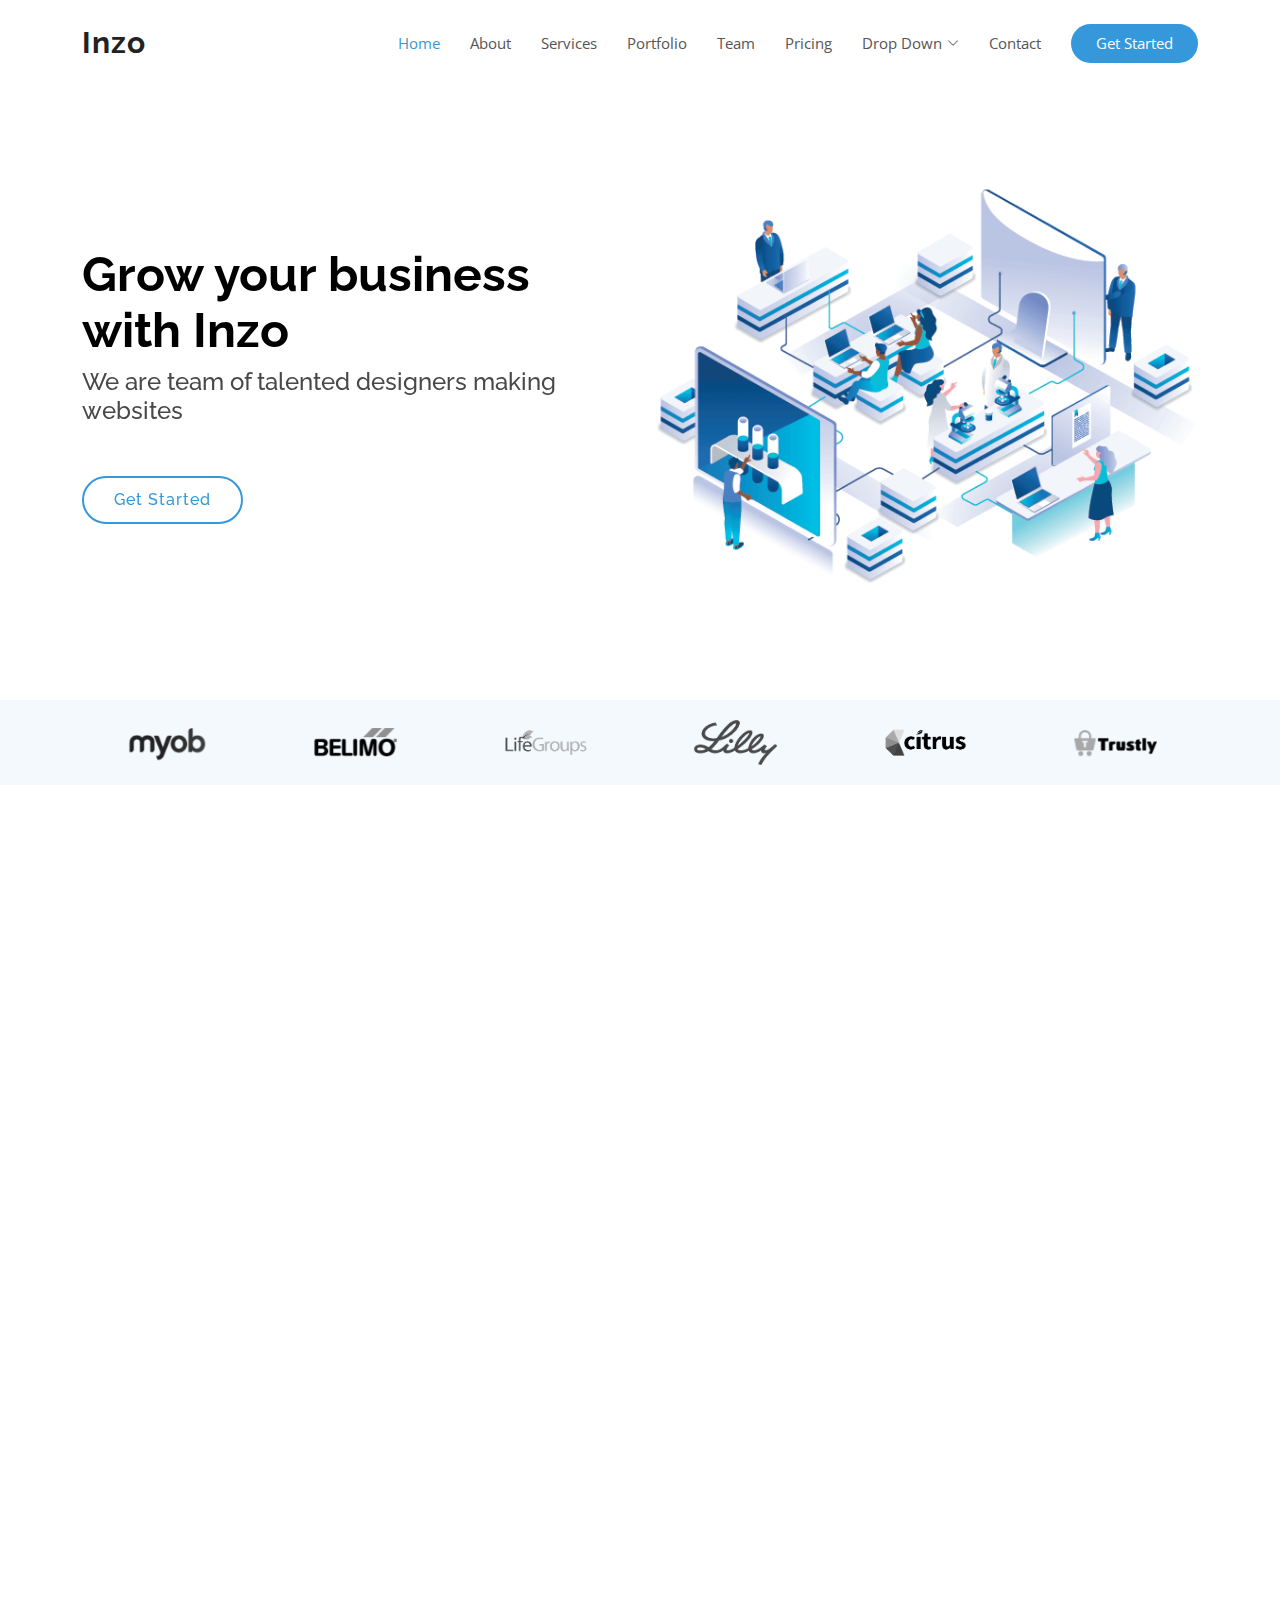
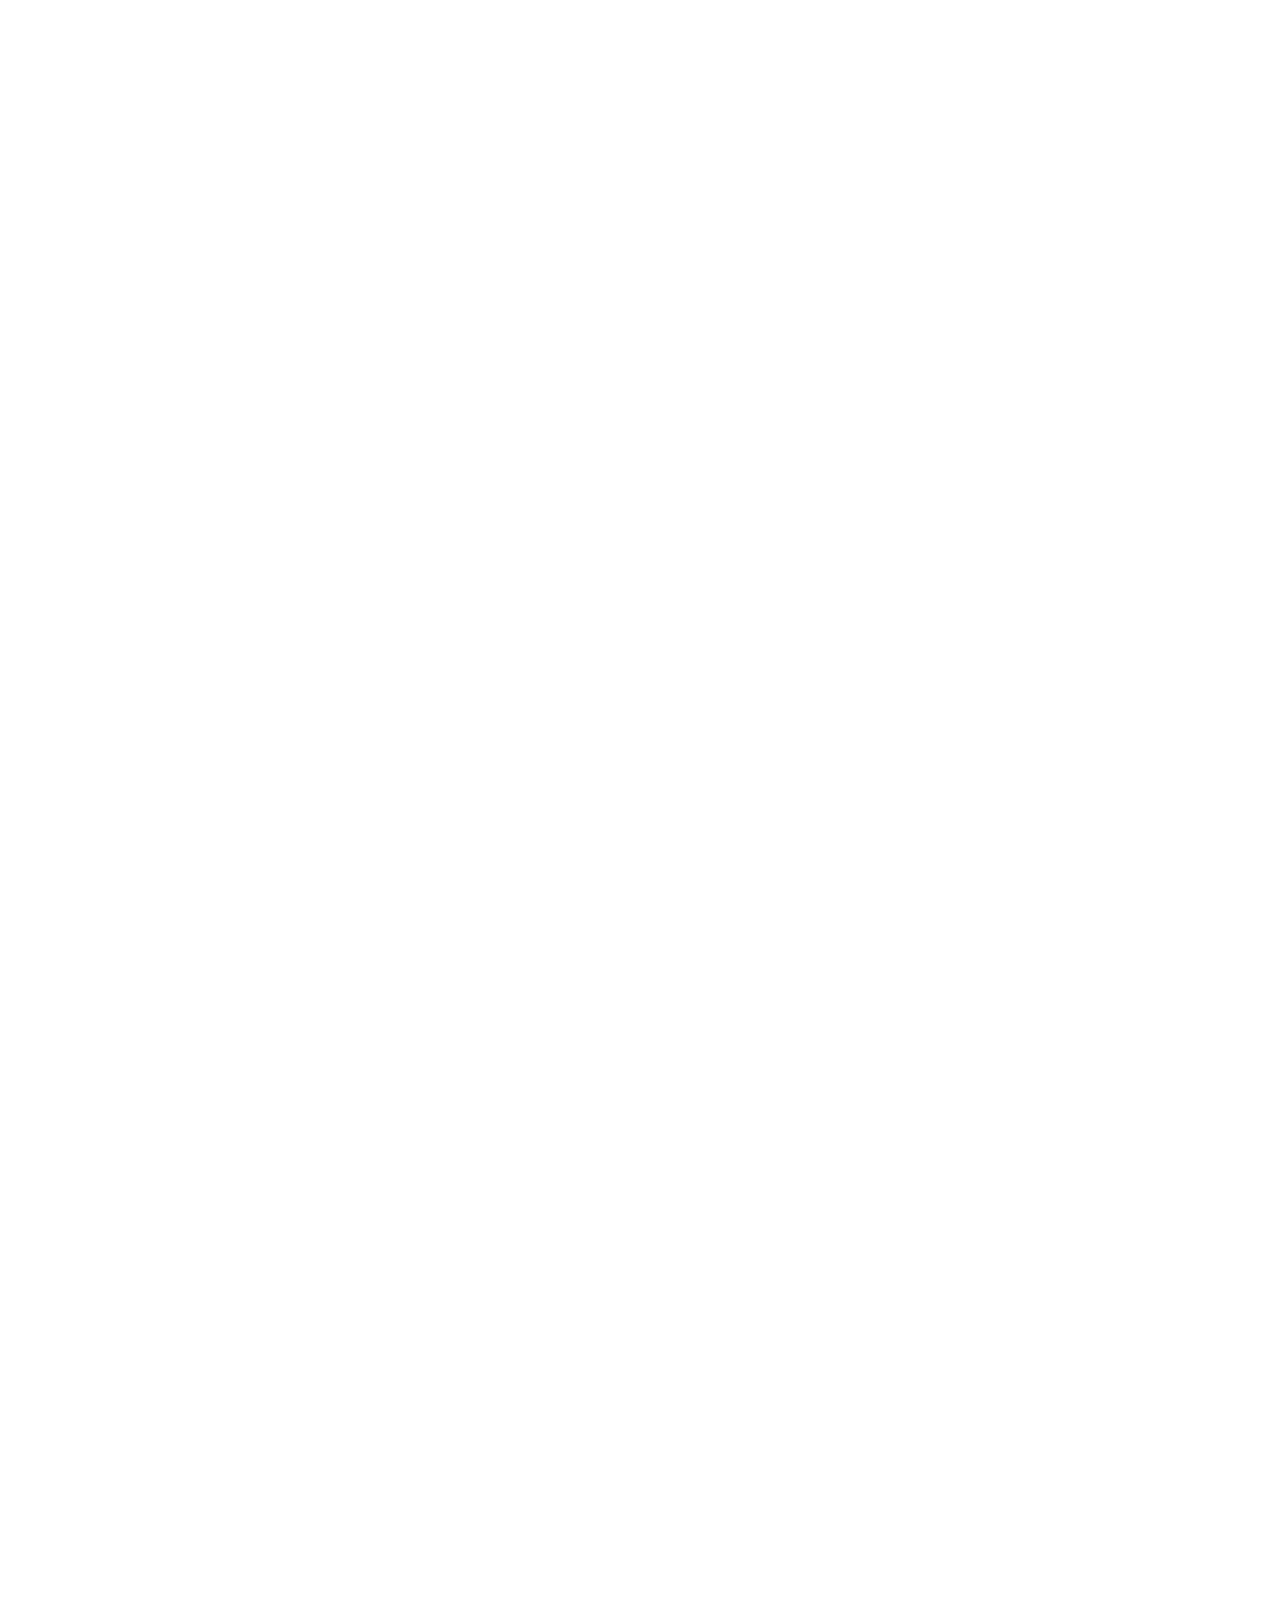
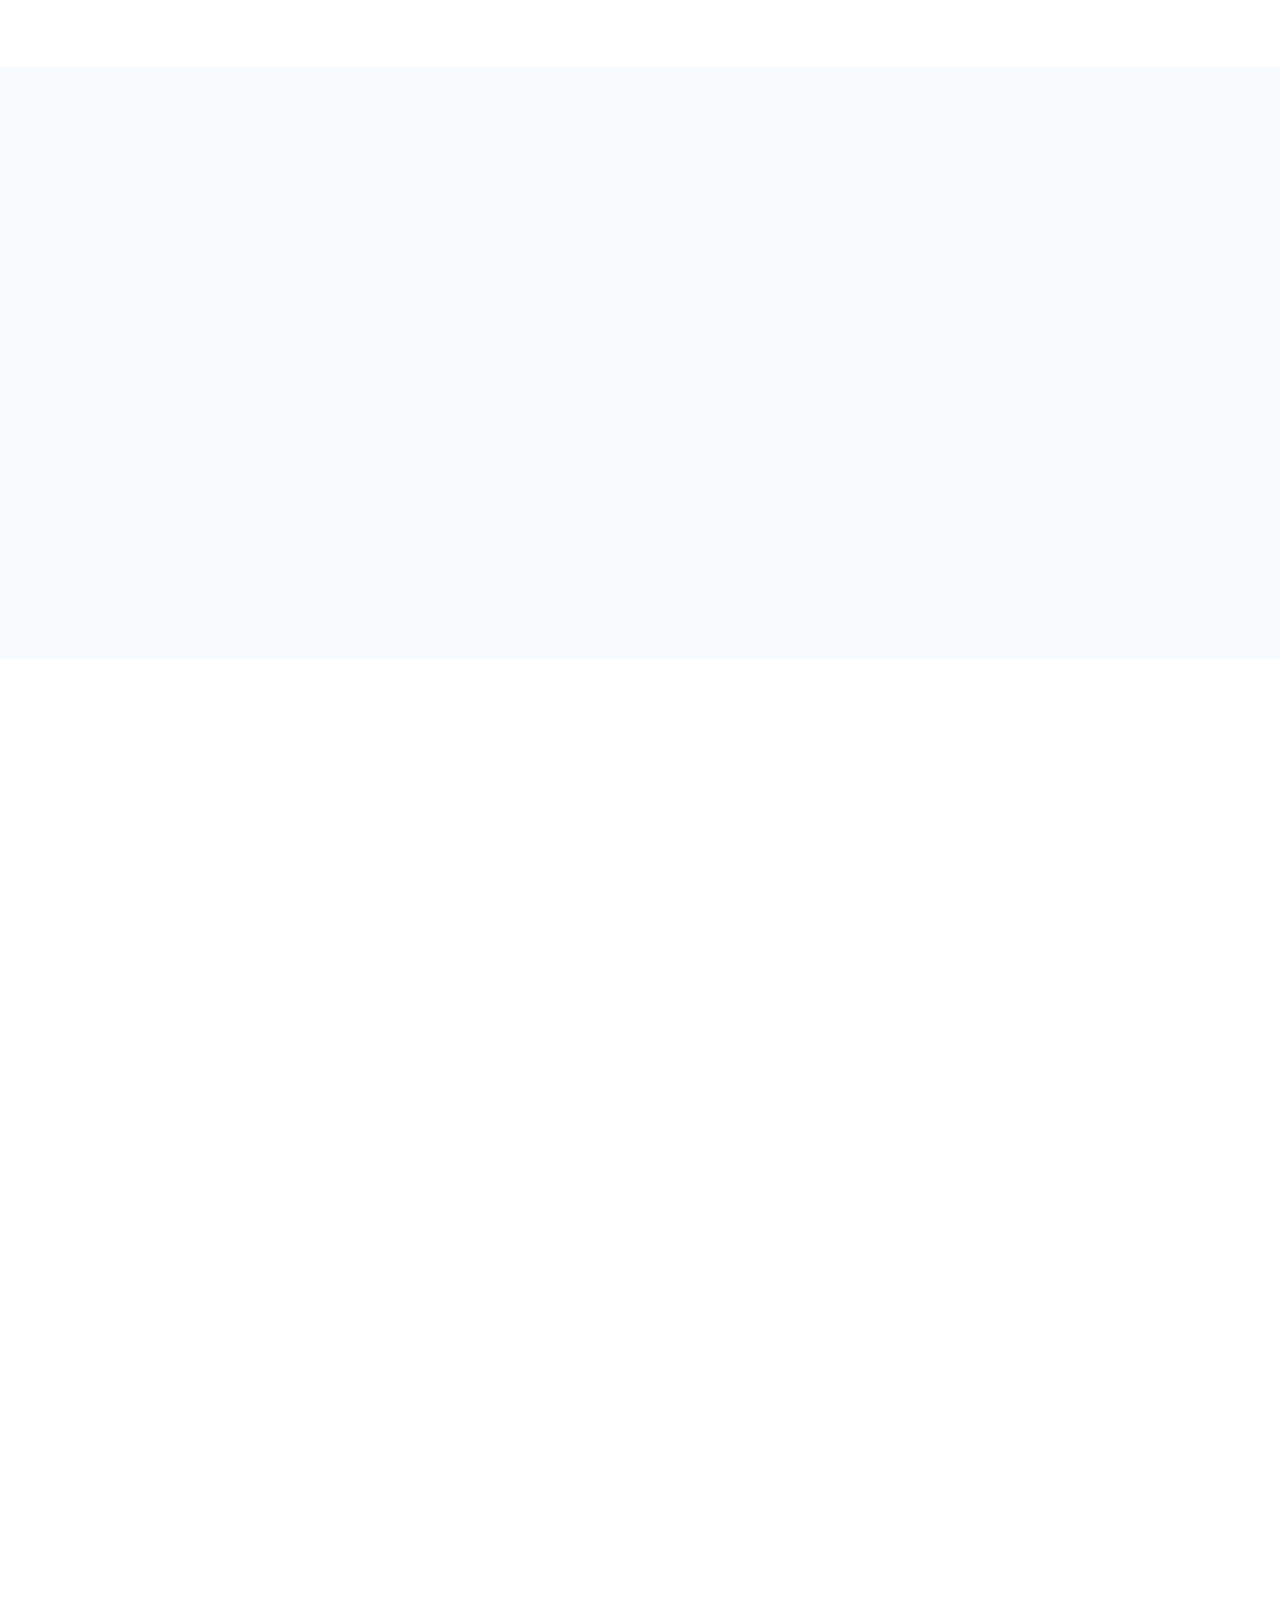
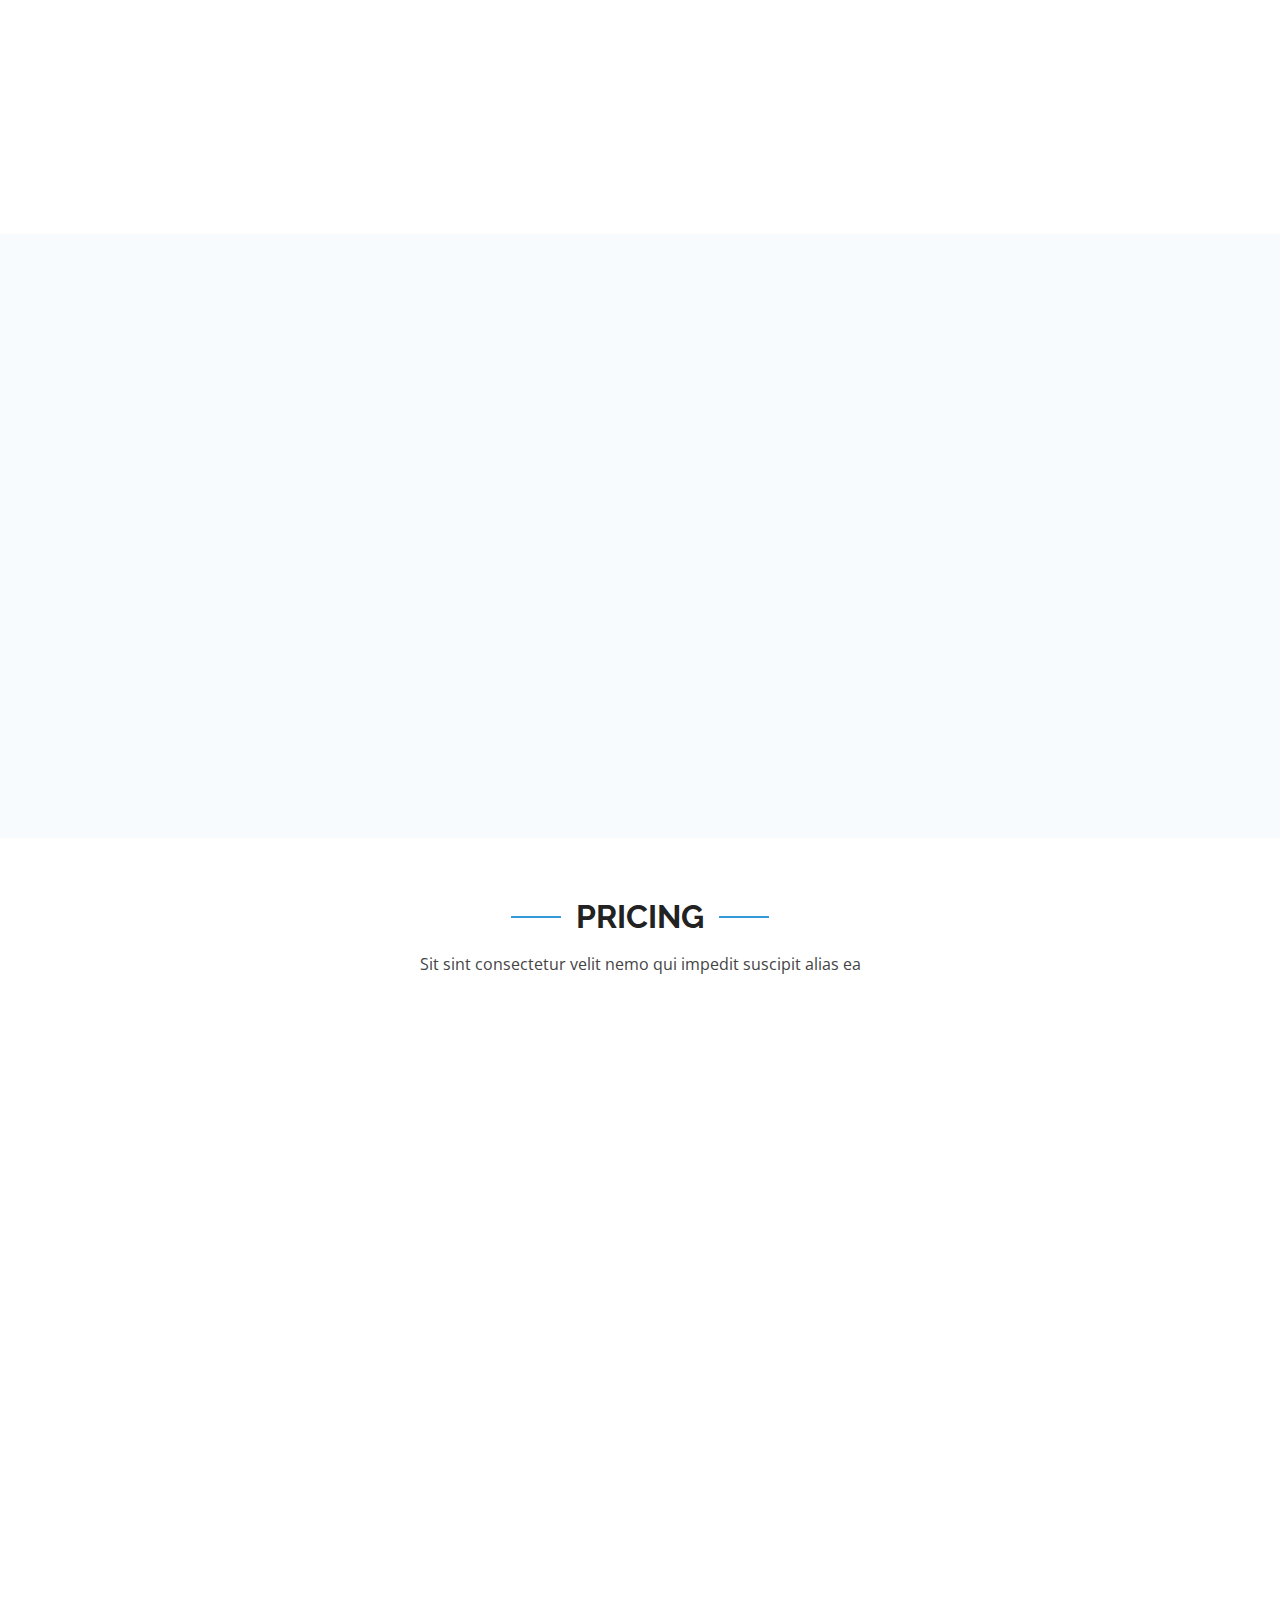
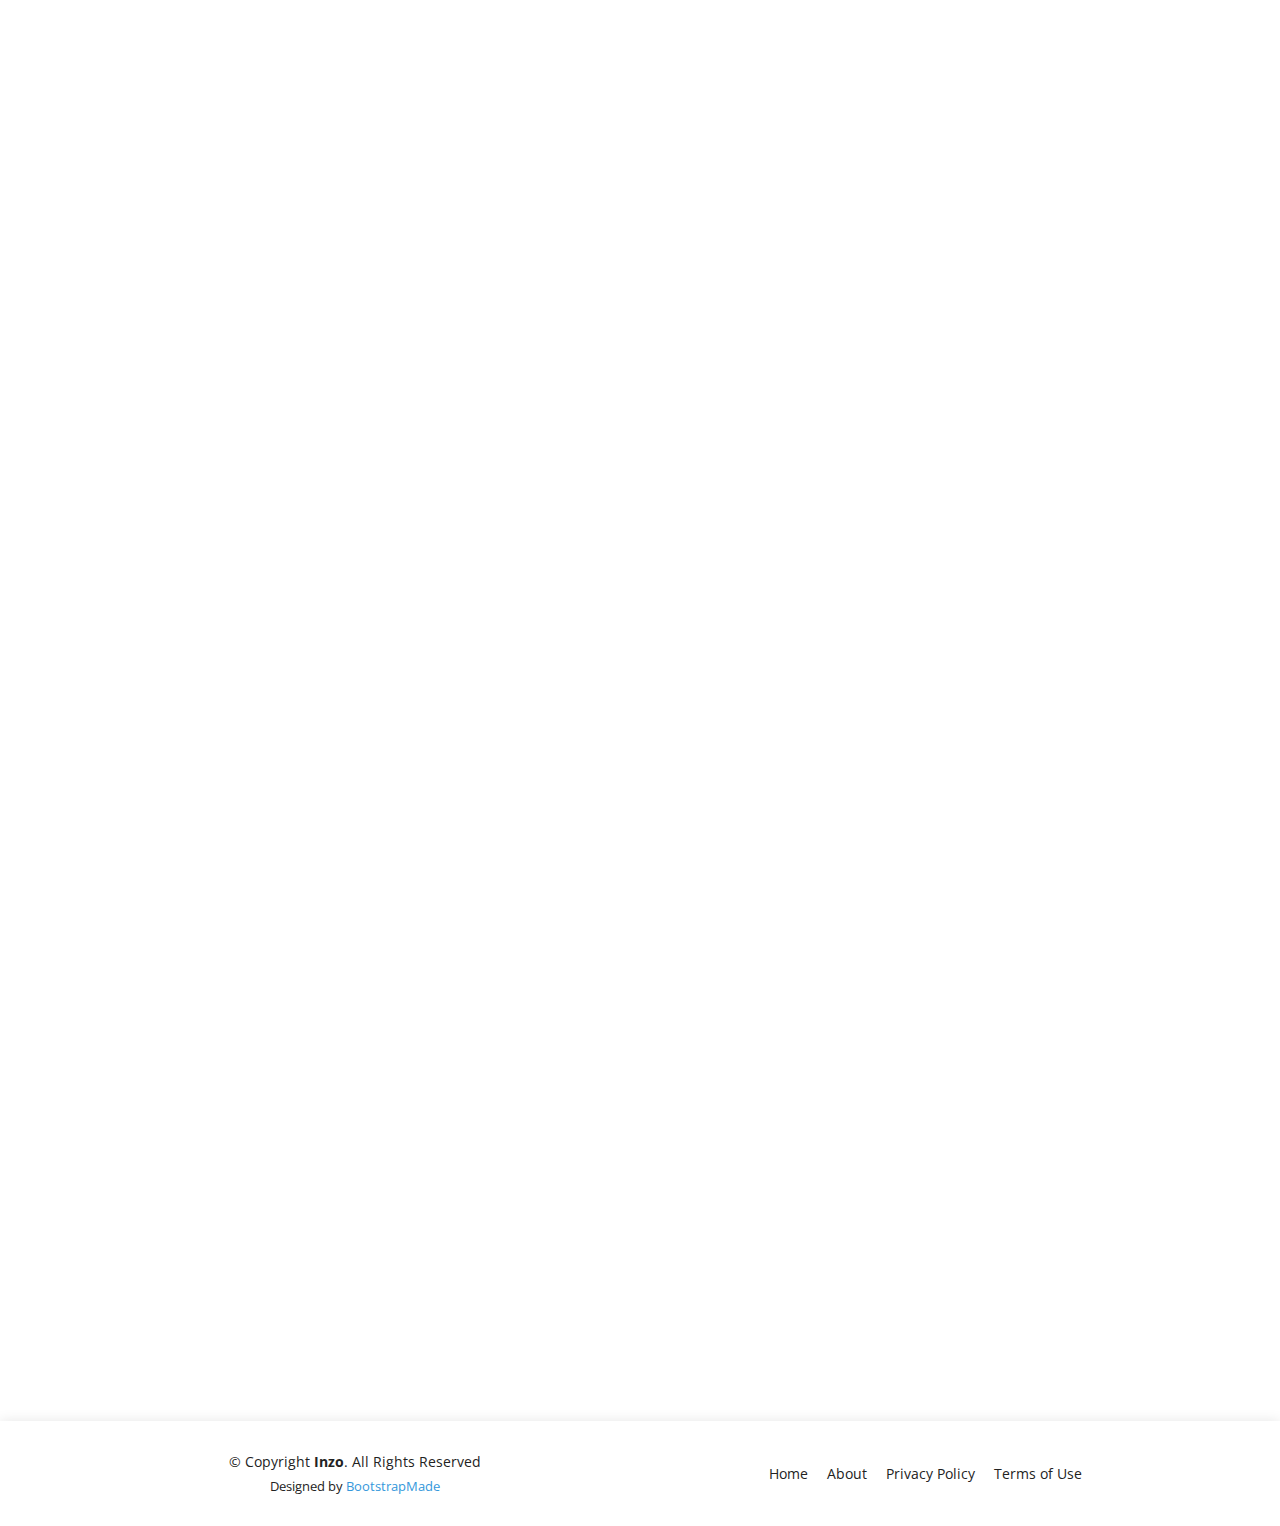
==== index.html @ 1929b9e6 "update" ====
<!DOCTYPE html>
<html lang="en">
  <head>
    <meta charset="utf-8" />
    <meta content="width=device-width, initial-scale=1.0" name="viewport" />

    <title>Inzo</title>
    <meta content="" name="description" />
    <meta content="" name="keywords" />

    <!-- Favicons -->
    <link href="assets/img/favicon.png" rel="icon" />
    <link href="assets/img/apple-touch-icon.png" rel="apple-touch-icon" />

    <!-- Google Fonts -->
    <link
      href="https://fonts.googleapis.com/css?family=Open+Sans:300,300i,400,400i,600,600i,700,700i|Raleway:300,300i,400,400i,500,500i,600,600i,700,700i|Poppins:300,300i,400,400i,500,500i,600,600i,700,700i"
      rel="stylesheet"
    />

    <!-- Vendor CSS Files -->
    <link href="assets/vendor/aos/aos.css" rel="stylesheet" />
    <link
      href="assets/vendor/bootstrap/css/bootstrap.min.css"
      rel="stylesheet"
    />
    <link
      href="assets/vendor/bootstrap-icons/bootstrap-icons.css"
      rel="stylesheet"
    />
    <link href="assets/vendor/boxicons/css/boxicons.min.css" rel="stylesheet" />
    <link
      href="assets/vendor/glightbox/css/glightbox.min.css"
      rel="stylesheet"
    />
    <link href="assets/vendor/remixicon/remixicon.css" rel="stylesheet" />
    <link href="assets/vendor/swiper/swiper-bundle.min.css" rel="stylesheet" />

    <!-- Template Main CSS File -->
    <link href="assets/css/style.css" rel="stylesheet" />
  </head>

  <body>
    <!-- ======= Header ======= -->
    <header id="header" class="fixed-top d-flex align-items-center">
      <div class="container d-flex align-items-center justify-content-between">
        <div class="logo">
          <h1><a href="index.html">Inzo</a></h1>
          <!-- Uncomment below if you prefer to use an image logo -->
          <!-- <a href="index.html"><img src="assets/img/logo.png" alt="" class="img-fluid"></a>-->
        </div>

        <nav id="navbar" class="navbar">
          <ul>
            <li><a class="nav-link scrollto active" href="#hero">Home</a></li>
            <li><a class="nav-link scrollto" href="#about">About</a></li>
            <li><a class="nav-link scrollto" href="#services">Services</a></li>
            <li>
              <a class="nav-link scrollto" href="#portfolio">Portfolio</a>
            </li>
            <li><a class="nav-link scrollto" href="#team">Team</a></li>
            <li><a class="nav-link scrollto" href="#pricing">Pricing</a></li>
            <li class="dropdown">
              <a href="#"
                ><span>Drop Down</span> <i class="bi bi-chevron-down"></i
              ></a>
              <ul>
                <li><a href="#">Drop Down 1</a></li>
                <li class="dropdown">
                  <a href="#"
                    ><span>Deep Drop Down</span>
                    <i class="bi bi-chevron-right"></i
                  ></a>
                  <ul>
                    <li><a href="#">Deep Drop Down 1</a></li>
                    <li><a href="#">Deep Drop Down 2</a></li>
                    <li><a href="#">Deep Drop Down 3</a></li>
                    <li><a href="#">Deep Drop Down 4</a></li>
                    <li><a href="#">Deep Drop Down 5</a></li>
                  </ul>
                </li>
                <li><a href="#">Drop Down 2</a></li>
                <li><a href="#">Drop Down 3</a></li>
                <li><a href="#">Drop Down 4</a></li>
              </ul>
            </li>
            <li><a class="nav-link scrollto" href="#contact">Contact</a></li>
            <li>
              <a class="getstarted scrollto" href="#about">Get Started</a>
            </li>
          </ul>
          <i class="bi bi-list mobile-nav-toggle"></i>
        </nav>
        <!-- .navbar -->
      </div>
    </header>
    <!-- End Header -->

    <!-- ======= Hero Section ======= -->
    <section id="hero" class="d-flex align-items-center">
      <div class="container">
        <div class="row">
          <div
            class="col-lg-6 pt-5 pt-lg-0 order-2 order-lg-1 d-flex flex-column justify-content-center"
          >
            <h1 data-aos="fade-up">Grow your business with Inzo</h1>
            <h2 data-aos="fade-up" data-aos-delay="400">
              We are team of talented designers making websites
            </h2>
            <div data-aos="fade-up" data-aos-delay="800">
              <a href="#about" class="btn-get-started scrollto">Get Started</a>
            </div>
          </div>
          <div
            class="col-lg-6 order-1 order-lg-2 hero-img"
            data-aos="fade-left"
            data-aos-delay="200"
          >
            <img
              src="assets/img/hero-img.png"
              class="img-fluid animated"
              alt=""
            />
          </div>
        </div>
      </div>
    </section>
    <!-- End Hero -->

    <main id="main">
      <!-- ======= Clients Section ======= -->
      <section id="clients" class="clients clients">
        <div class="container">
          <div class="row">
            <div class="col-lg-2 col-md-4 col-6">
              <img
                src="assets/img/clients/client-1.png"
                class="img-fluid"
                alt=""
                data-aos="zoom-in"
              />
            </div>

            <div class="col-lg-2 col-md-4 col-6">
              <img
                src="assets/img/clients/client-2.png"
                class="img-fluid"
                alt=""
                data-aos="zoom-in"
                data-aos-delay="100"
              />
            </div>

            <div class="col-lg-2 col-md-4 col-6">
              <img
                src="assets/img/clients/client-3.png"
                class="img-fluid"
                alt=""
                data-aos="zoom-in"
                data-aos-delay="200"
              />
            </div>

            <div class="col-lg-2 col-md-4 col-6">
              <img
                src="assets/img/clients/client-4.png"
                class="img-fluid"
                alt=""
                data-aos="zoom-in"
                data-aos-delay="300"
              />
            </div>

            <div class="col-lg-2 col-md-4 col-6">
              <img
                src="assets/img/clients/client-5.png"
                class="img-fluid"
                alt=""
                data-aos="zoom-in"
                data-aos-delay="400"
              />
            </div>

            <div class="col-lg-2 col-md-4 col-6">
              <img
                src="assets/img/clients/client-6.png"
                class="img-fluid"
                alt=""
                data-aos="zoom-in"
                data-aos-delay="500"
              />
            </div>
          </div>
        </div>
      </section>
      <!-- End Clients Section -->

      <!-- ======= About Us Section ======= -->
      <section id="about" class="about">
        <div class="container">
          <div class="section-title" data-aos="fade-up">
            <h2>About Us</h2>
          </div>

          <div class="row content">
            <div class="col-lg-6" data-aos="fade-up" data-aos-delay="150">
              <p>
                Lorem ipsum dolor sit amet, consectetur adipiscing elit, sed do
                eiusmod tempor incididunt ut labore et dolore magna aliqua.
              </p>
              <ul>
                <li>
                  <i class="ri-check-double-line"></i> Ullamco laboris nisi ut
                  aliquip ex ea commodo consequat
                </li>
                <li>
                  <i class="ri-check-double-line"></i> Duis aute irure dolor in
                  reprehenderit in voluptate velit
                </li>
                <li>
                  <i class="ri-check-double-line"></i> Ullamco laboris nisi ut
                  aliquip ex ea commodo consequat
                </li>
              </ul>
            </div>
            <div
              class="col-lg-6 pt-4 pt-lg-0"
              data-aos="fade-up"
              data-aos-delay="300"
            >
              <p>
                Ullamco laboris nisi ut aliquip ex ea commodo consequat. Duis
                aute irure dolor in reprehenderit in voluptate velit esse cillum
                dolore eu fugiat nulla pariatur. Excepteur sint occaecat
                cupidatat non proident, sunt in culpa qui officia deserunt
                mollit anim id est laborum.
              </p>
              <a href="#" class="btn-learn-more">Learn More</a>
            </div>
          </div>
        </div>
      </section>
      <!-- End About Us Section -->

      <!-- ======= Counts Section ======= -->
      <section id="counts" class="counts">
        <div class="container">
          <div class="row">
            <div
              class="image col-xl-5 d-flex align-items-stretch justify-content-center justify-content-xl-start"
              data-aos="fade-right"
              data-aos-delay="150"
            >
              <img src="assets/img/counts-img.svg" alt="" class="img-fluid" />
            </div>

            <div
              class="col-xl-7 d-flex align-items-stretch pt-4 pt-xl-0"
              data-aos="fade-left"
              data-aos-delay="300"
            >
              <div class="content d-flex flex-column justify-content-center">
                <div class="row">
                  <div class="col-md-6 d-md-flex align-items-md-stretch">
                    <div class="count-box">
                      <i class="bi bi-emoji-smile"></i>
                      <span
                        data-purecounter-start="0"
                        data-purecounter-end="65"
                        data-purecounter-duration="1"
                        class="purecounter"
                      ></span>
                      <p>
                        <strong>Happy Clients</strong> consequuntur voluptas
                        nostrum aliquid ipsam architecto ut.
                      </p>
                    </div>
                  </div>

                  <div class="col-md-6 d-md-flex align-items-md-stretch">
                    <div class="count-box">
                      <i class="bi bi-journal-richtext"></i>
                      <span
                        data-purecounter-start="0"
                        data-purecounter-end="85"
                        data-purecounter-duration="1"
                        class="purecounter"
                      ></span>
                      <p>
                        <strong>Projects</strong> adipisci atque cum quia
                        aspernatur totam laudantium et quia dere tan
                      </p>
                    </div>
                  </div>

                  <div class="col-md-6 d-md-flex align-items-md-stretch">
                    <div class="count-box">
                      <i class="bi bi-clock"></i>
                      <span
                        data-purecounter-start="0"
                        data-purecounter-end="18"
                        data-purecounter-duration="1"
                        class="purecounter"
                      ></span>
                      <p>
                        <strong>Years of experience</strong> aut commodi quaerat
                        modi aliquam nam ducimus aut voluptate non vel
                      </p>
                    </div>
                  </div>

                  <div class="col-md-6 d-md-flex align-items-md-stretch">
                    <div class="count-box">
                      <i class="bi bi-award"></i>
                      <span
                        data-purecounter-start="0"
                        data-purecounter-end="15"
                        data-purecounter-duration="1"
                        class="purecounter"
                      ></span>
                      <p>
                        <strong>Awards</strong> rerum asperiores dolor alias quo
                        reprehenderit eum et nemo pad der
                      </p>
                    </div>
                  </div>
                </div>
              </div>
              <!-- End .content-->
            </div>
          </div>
        </div>
      </section>
      <!-- End Counts Section -->

      <!-- ======= Services Section ======= -->
      <section id="services" class="services">
        <div class="container">
          <div class="section-title" data-aos="fade-up">
            <h2>Services</h2>
            <p>
              Magnam dolores commodi suscipit eius consequatur ex aliquid fug
            </p>
          </div>

          <div class="row">
            <div
              class="col-md-6 col-lg-3 d-flex align-items-stretch mb-5 mb-lg-0"
            >
              <div class="icon-box" data-aos="fade-up" data-aos-delay="100">
                <div class="icon"><i class="bx bxl-dribbble"></i></div>
                <h4 class="title"><a href="">Lorem Ipsum</a></h4>
                <p class="description">
                  Voluptatum deleniti atque corrupti quos dolores et quas
                  molestias excepturi
                </p>
              </div>
            </div>

            <div
              class="col-md-6 col-lg-3 d-flex align-items-stretch mb-5 mb-lg-0"
            >
              <div class="icon-box" data-aos="fade-up" data-aos-delay="200">
                <div class="icon"><i class="bx bx-file"></i></div>
                <h4 class="title"><a href="">Sed ut perspiciatis</a></h4>
                <p class="description">
                  Duis aute irure dolor in reprehenderit in voluptate velit esse
                  cillum dolore
                </p>
              </div>
            </div>

            <div
              class="col-md-6 col-lg-3 d-flex align-items-stretch mb-5 mb-lg-0"
            >
              <div class="icon-box" data-aos="fade-up" data-aos-delay="300">
                <div class="icon"><i class="bx bx-tachometer"></i></div>
                <h4 class="title"><a href="">Magni Dolores</a></h4>
                <p class="description">
                  Excepteur sint occaecat cupidatat non proident, sunt in culpa
                  qui officia
                </p>
              </div>
            </div>

            <div
              class="col-md-6 col-lg-3 d-flex align-items-stretch mb-5 mb-lg-0"
            >
              <div class="icon-box" data-aos="fade-up" data-aos-delay="400">
                <div class="icon"><i class="bx bx-world"></i></div>
                <h4 class="title"><a href="">Nemo Enim</a></h4>
                <p class="description">
                  At vero eos et accusamus et iusto odio dignissimos ducimus qui
                  blanditiis
                </p>
              </div>
            </div>
          </div>
        </div>
      </section>
      <!-- End Services Section -->

      <!-- ======= More Services Section ======= -->
      <section id="more-services" class="more-services">
        <div class="container">
          <div class="row">
            <div class="col-md-6 d-flex align-items-stretch">
              <div
                class="card"
                style="background-image: url('assets/img/more-services-1.jpg')"
                data-aos="fade-up"
                data-aos-delay="100"
              >
                <div class="card-body">
                  <h5 class="card-title"><a href="">Lobira Duno</a></h5>
                  <p class="card-text">
                    Lorem ipsum dolor sit amet, consectetur elit, sed do eiusmod
                    tempor ut labore et dolore magna aliqua.
                  </p>
                  <div class="read-more">
                    <a href="#"><i class="bi bi-arrow-right"></i> Read More</a>
                  </div>
                </div>
              </div>
            </div>
            <div class="col-md-6 d-flex align-items-stretch mt-4 mt-md-0">
              <div
                class="card"
                style="background-image: url('assets/img/more-services-2.jpg')"
                data-aos="fade-up"
                data-aos-delay="200"
              >
                <div class="card-body">
                  <h5 class="card-title"><a href="">Limere Radses</a></h5>
                  <p class="card-text">
                    Sed ut perspiciatis unde omnis iste natus error sit
                    voluptatem doloremque laudantium, totam rem.
                  </p>
                  <div class="read-more">
                    <a href="#"><i class="bi bi-arrow-right"></i> Read More</a>
                  </div>
                </div>
              </div>
            </div>
            <div class="col-md-6 d-flex align-items-stretch mt-4">
              <div
                class="card"
                style="background-image: url('assets/img/more-services-3.jpg')"
                data-aos="fade-up"
                data-aos-delay="100"
              >
                <div class="card-body">
                  <h5 class="card-title"><a href="">Nive Lodo</a></h5>
                  <p class="card-text">
                    Nemo enim ipsam voluptatem quia voluptas sit aut odit aut
                    fugit, sed quia magni dolores.
                  </p>
                  <div class="read-more">
                    <a href="#"><i class="bi bi-arrow-right"></i> Read More</a>
                  </div>
                </div>
              </div>
            </div>
            <div class="col-md-6 d-flex align-items-stretch mt-4">
              <div
                class="card"
                style="background-image: url('assets/img/more-services-4.jpg')"
                data-aos="fade-up"
                data-aos-delay="200"
              >
                <div class="card-body">
                  <h5 class="card-title"><a href="">Pale Treda</a></h5>
                  <p class="card-text">
                    Nostrum eum sed et autem dolorum perspiciatis. Magni porro
                    quisquam laudantium voluptatem.
                  </p>
                  <div class="read-more">
                    <a href="#"><i class="bi bi-arrow-right"></i> Read More</a>
                  </div>
                </div>
              </div>
            </div>
          </div>
        </div>
      </section>
      <!-- End More Services Section -->

      <!-- ======= Features Section ======= -->
      <section id="features" class="features">
        <div class="container">
          <div class="section-title" data-aos="fade-up">
            <h2>Features</h2>
            <p>Necessitatibus eius consequatur ex aliquid fuga eum quidem</p>
          </div>

          <div class="row" data-aos="fade-up" data-aos-delay="300">
            <div class="col-lg-3 col-md-4">
              <div class="icon-box">
                <i class="ri-store-line" style="color: #ffbb2c"></i>
                <h3><a href="">Lorem Ipsum</a></h3>
              </div>
            </div>
            <div class="col-lg-3 col-md-4 mt-4 mt-md-0">
              <div class="icon-box">
                <i class="ri-bar-chart-box-line" style="color: #5578ff"></i>
                <h3><a href="">Dolor Sitema</a></h3>
              </div>
            </div>
            <div class="col-lg-3 col-md-4 mt-4 mt-md-0">
              <div class="icon-box">
                <i class="ri-calendar-todo-line" style="color: #e80368"></i>
                <h3><a href="">Sed perspiciatis</a></h3>
              </div>
            </div>
            <div class="col-lg-3 col-md-4 mt-4 mt-lg-0">
              <div class="icon-box">
                <i class="ri-paint-brush-line" style="color: #e361ff"></i>
                <h3><a href="">Magni Dolores</a></h3>
              </div>
            </div>
            <div class="col-lg-3 col-md-4 mt-4">
              <div class="icon-box">
                <i class="ri-database-2-line" style="color: #47aeff"></i>
                <h3><a href="">Nemo Enim</a></h3>
              </div>
            </div>
            <div class="col-lg-3 col-md-4 mt-4">
              <div class="icon-box">
                <i class="ri-gradienter-line" style="color: #ffa76e"></i>
                <h3><a href="">Eiusmod Tempor</a></h3>
              </div>
            </div>
            <div class="col-lg-3 col-md-4 mt-4">
              <div class="icon-box">
                <i class="ri-file-list-3-line" style="color: #11dbcf"></i>
                <h3><a href="">Midela Teren</a></h3>
              </div>
            </div>
            <div class="col-lg-3 col-md-4 mt-4">
              <div class="icon-box">
                <i class="ri-price-tag-2-line" style="color: #4233ff"></i>
                <h3><a href="">Pira Neve</a></h3>
              </div>
            </div>
            <div class="col-lg-3 col-md-4 mt-4">
              <div class="icon-box">
                <i class="ri-anchor-line" style="color: #b2904f"></i>
                <h3><a href="">Dirada Pack</a></h3>
              </div>
            </div>
            <div class="col-lg-3 col-md-4 mt-4">
              <div class="icon-box">
                <i class="ri-disc-line" style="color: #b20969"></i>
                <h3><a href="">Moton Ideal</a></h3>
              </div>
            </div>
            <div class="col-lg-3 col-md-4 mt-4">
              <div class="icon-box">
                <i class="ri-base-station-line" style="color: #ff5828"></i>
                <h3><a href="">Verdo Park</a></h3>
              </div>
            </div>
            <div class="col-lg-3 col-md-4 mt-4">
              <div class="icon-box">
                <i class="ri-fingerprint-line" style="color: #29cc61"></i>
                <h3><a href="">Flavor Nivelanda</a></h3>
              </div>
            </div>
          </div>
        </div>
      </section>
      <!-- End Features Section -->

      <!-- ======= Testimonials Section ======= -->
      <section id="testimonials" class="testimonials section-bg">
        <div class="container">
          <div class="section-title" data-aos="fade-up">
            <h2>Testimonials</h2>
            <p>Magnam dolores commodi suscipit eum quidem consectetur velit</p>
          </div>

          <div
            class="testimonials-slider swiper"
            data-aos="fade-up"
            data-aos-delay="100"
          >
            <div class="swiper-wrapper">
              <div class="swiper-slide">
                <div class="testimonial-wrap">
                  <div class="testimonial-item">
                    <img
                      src="assets/img/testimonials/testimonials-1.jpg"
                      class="testimonial-img"
                      alt=""
                    />
                    <h3>Saul Goodman</h3>
                    <h4>Ceo &amp; Founder</h4>
                    <p>
                      <i class="bx bxs-quote-alt-left quote-icon-left"></i>
                      Proin iaculis purus consequat sem cure digni ssim donec
                      porttitora entum suscipit rhoncus. Accusantium quam,
                      ultricies eget id, aliquam eget nibh et. Maecen aliquam,
                      risus at semper.
                      <i class="bx bxs-quote-alt-right quote-icon-right"></i>
                    </p>
                  </div>
                </div>
              </div>
              <!-- End testimonial item -->

              <div class="swiper-slide">
                <div class="testimonial-wrap">
                  <div class="testimonial-item">
                    <img
                      src="assets/img/testimonials/testimonials-2.jpg"
                      class="testimonial-img"
                      alt=""
                    />
                    <h3>Sara Wilsson</h3>
                    <h4>Designer</h4>
                    <p>
                      <i class="bx bxs-quote-alt-left quote-icon-left"></i>
                      Export tempor illum tamen malis malis eram quae irure esse
                      labore quem cillum quid cillum eram malis quorum velit
                      fore eram velit sunt aliqua noster fugiat irure amet legam
                      anim culpa.
                      <i class="bx bxs-quote-alt-right quote-icon-right"></i>
                    </p>
                  </div>
                </div>
              </div>
              <!-- End testimonial item -->

              <div class="swiper-slide">
                <div class="testimonial-wrap">
                  <div class="testimonial-item">
                    <img
                      src="assets/img/testimonials/testimonials-3.jpg"
                      class="testimonial-img"
                      alt=""
                    />
                    <h3>Jena Karlis</h3>
                    <h4>Store Owner</h4>
                    <p>
                      <i class="bx bxs-quote-alt-left quote-icon-left"></i>
                      Enim nisi quem export duis labore cillum quae magna enim
                      sint quorum nulla quem veniam duis minim tempor labore
                      quem eram duis noster aute amet eram fore quis sint minim.
                      <i class="bx bxs-quote-alt-right quote-icon-right"></i>
                    </p>
                  </div>
                </div>
              </div>
              <!-- End testimonial item -->

              <div class="swiper-slide">
                <div class="testimonial-wrap">
                  <div class="testimonial-item">
                    <img
                      src="assets/img/testimonials/testimonials-4.jpg"
                      class="testimonial-img"
                      alt=""
                    />
                    <h3>Matt Brandon</h3>
                    <h4>Freelancer</h4>
                    <p>
                      <i class="bx bxs-quote-alt-left quote-icon-left"></i>
                      Fugiat enim eram quae cillum dolore dolor amet nulla culpa
                      multos export minim fugiat minim velit minim dolor enim
                      duis veniam ipsum anim magna sunt elit fore quem dolore
                      labore illum veniam.
                      <i class="bx bxs-quote-alt-right quote-icon-right"></i>
                    </p>
                  </div>
                </div>
              </div>
              <!-- End testimonial item -->

              <div class="swiper-slide">
                <div class="testimonial-wrap">
                  <div class="testimonial-item">
                    <img
                      src="assets/img/testimonials/testimonials-5.jpg"
                      class="testimonial-img"
                      alt=""
                    />
                    <h3>John Larson</h3>
                    <h4>Entrepreneur</h4>
                    <p>
                      <i class="bx bxs-quote-alt-left quote-icon-left"></i>
                      Quis quorum aliqua sint quem legam fore sunt eram irure
                      aliqua veniam tempor noster veniam enim culpa labore duis
                      sunt culpa nulla illum cillum fugiat legam esse veniam
                      culpa fore nisi cillum quid.
                      <i class="bx bxs-quote-alt-right quote-icon-right"></i>
                    </p>
                  </div>
                </div>
              </div>
              <!-- End testimonial item -->
            </div>
            <div class="swiper-pagination"></div>
          </div>
        </div>
      </section>
      <!-- End Testimonials Section -->

      <!-- ======= Portfolio Section ======= -->
      <section id="portfolio" class="portfolio">
        <div class="container">
          <div class="section-title" data-aos="fade-up">
            <h2>Portfolio</h2>
            <p>Necessitatibus eius consequatur ex aliquid fuga eum quidem</p>
          </div>

          <div class="row" data-aos="fade-up" data-aos-delay="200">
            <div class="col-lg-12 d-flex justify-content-center">
              <ul id="portfolio-flters">
                <li data-filter="*" class="filter-active">All</li>
                <li data-filter=".filter-app">App</li>
                <li data-filter=".filter-card">Card</li>
                <li data-filter=".filter-web">Web</li>
              </ul>
            </div>
          </div>

          <div
            class="row portfolio-container"
            data-aos="fade-up"
            data-aos-delay="400"
          >
            <div class="col-lg-4 col-md-6 portfolio-item filter-app">
              <div class="portfolio-wrap">
                <img
                  src="assets/img/portfolio/portfolio-1.jpg"
                  class="img-fluid"
                  alt=""
                />
                <div class="portfolio-info">
                  <h4>App 1</h4>
                  <p>App</p>
                  <div class="portfolio-links">
                    <a
                      href="assets/img/portfolio/portfolio-1.jpg"
                      data-gallery="portfolioGallery"
                      class="portfolio-lightbox"
                      title="App 1"
                      ><i class="bx bx-plus"></i
                    ></a>
                    <a href="portfolio-details.html" title="More Details"
                      ><i class="bx bx-link"></i
                    ></a>
                  </div>
                </div>
              </div>
            </div>

            <div class="col-lg-4 col-md-6 portfolio-item filter-web">
              <div class="portfolio-wrap">
                <img
                  src="assets/img/portfolio/portfolio-2.jpg"
                  class="img-fluid"
                  alt=""
                />
                <div class="portfolio-info">
                  <h4>Web 3</h4>
                  <p>Web</p>
                  <div class="portfolio-links">
                    <a
                      href="assets/img/portfolio/portfolio-2.jpg"
                      data-gallery="portfolioGallery"
                      class="portfolio-lightbox"
                      title="Web 3"
                      ><i class="bx bx-plus"></i
                    ></a>
                    <a href="portfolio-details.html" title="More Details"
                      ><i class="bx bx-link"></i
                    ></a>
                  </div>
                </div>
              </div>
            </div>

            <div class="col-lg-4 col-md-6 portfolio-item filter-app">
              <div class="portfolio-wrap">
                <img
                  src="assets/img/portfolio/portfolio-3.jpg"
                  class="img-fluid"
                  alt=""
                />
                <div class="portfolio-info">
                  <h4>App 2</h4>
                  <p>App</p>
                  <div class="portfolio-links">
                    <a
                      href="assets/img/portfolio/portfolio-3.jpg"
                      data-gallery="portfolioGallery"
                      class="portfolio-lightbox"
                      title="App 2"
                      ><i class="bx bx-plus"></i
                    ></a>
                    <a href="portfolio-details.html" title="More Details"
                      ><i class="bx bx-link"></i
                    ></a>
                  </div>
                </div>
              </div>
            </div>

            <div class="col-lg-4 col-md-6 portfolio-item filter-card">
              <div class="portfolio-wrap">
                <img
                  src="assets/img/portfolio/portfolio-4.jpg"
                  class="img-fluid"
                  alt=""
                />
                <div class="portfolio-info">
                  <h4>Card 2</h4>
                  <p>Card</p>
                  <div class="portfolio-links">
                    <a
                      href="assets/img/portfolio/portfolio-4.jpg"
                      data-gallery="portfolioGallery"
                      class="portfolio-lightbox"
                      title="Card 2"
                      ><i class="bx bx-plus"></i
                    ></a>
                    <a href="portfolio-details.html" title="More Details"
                      ><i class="bx bx-link"></i
                    ></a>
                  </div>
                </div>
              </div>
            </div>

            <div class="col-lg-4 col-md-6 portfolio-item filter-web">
              <div class="portfolio-wrap">
                <img
                  src="assets/img/portfolio/portfolio-5.jpg"
                  class="img-fluid"
                  alt=""
                />
                <div class="portfolio-info">
                  <h4>Web 2</h4>
                  <p>Web</p>
                  <div class="portfolio-links">
                    <a
                      href="assets/img/portfolio/portfolio-5.jpg"
                      data-gallery="portfolioGallery"
                      class="portfolio-lightbox"
                      title="Web 2"
                      ><i class="bx bx-plus"></i
                    ></a>
                    <a href="portfolio-details.html" title="More Details"
                      ><i class="bx bx-link"></i
                    ></a>
                  </div>
                </div>
              </div>
            </div>

            <div class="col-lg-4 col-md-6 portfolio-item filter-app">
              <div class="portfolio-wrap">
                <img
                  src="assets/img/portfolio/portfolio-6.jpg"
                  class="img-fluid"
                  alt=""
                />
                <div class="portfolio-info">
                  <h4>App 3</h4>
                  <p>App</p>
                  <div class="portfolio-links">
                    <a
                      href="assets/img/portfolio/portfolio-6.jpg"
                      data-gallery="portfolioGallery"
                      class="portfolio-lightbox"
                      title="App 3"
                      ><i class="bx bx-plus"></i
                    ></a>
                    <a href="portfolio-details.html" title="More Details"
                      ><i class="bx bx-link"></i
                    ></a>
                  </div>
                </div>
              </div>
            </div>

            <div class="col-lg-4 col-md-6 portfolio-item filter-card">
              <div class="portfolio-wrap">
                <img
                  src="assets/img/portfolio/portfolio-7.jpg"
                  class="img-fluid"
                  alt=""
                />
                <div class="portfolio-info">
                  <h4>Card 1</h4>
                  <p>Card</p>
                  <div class="portfolio-links">
                    <a
                      href="assets/img/portfolio/portfolio-7.jpg"
                      data-gallery="portfolioGallery"
                      class="portfolio-lightbox"
                      title="Card 1"
                      ><i class="bx bx-plus"></i
                    ></a>
                    <a href="portfolio-details.html" title="More Details"
                      ><i class="bx bx-link"></i
                    ></a>
                  </div>
                </div>
              </div>
            </div>

            <div class="col-lg-4 col-md-6 portfolio-item filter-card">
              <div class="portfolio-wrap">
                <img
                  src="assets/img/portfolio/portfolio-8.jpg"
                  class="img-fluid"
                  alt=""
                />
                <div class="portfolio-info">
                  <h4>Card 3</h4>
                  <p>Card</p>
                  <div class="portfolio-links">
                    <a
                      href="assets/img/portfolio/portfolio-8.jpg"
                      data-gallery="portfolioGallery"
                      class="portfolio-lightbox"
                      title="Card 3"
                      ><i class="bx bx-plus"></i
                    ></a>
                    <a href="portfolio-details.html" title="More Details"
                      ><i class="bx bx-link"></i
                    ></a>
                  </div>
                </div>
              </div>
            </div>

            <div class="col-lg-4 col-md-6 portfolio-item filter-web">
              <div class="portfolio-wrap">
                <img
                  src="assets/img/portfolio/portfolio-9.jpg"
                  class="img-fluid"
                  alt=""
                />
                <div class="portfolio-info">
                  <h4>Web 3</h4>
                  <p>Web</p>
                  <div class="portfolio-links">
                    <a
                      href="assets/img/portfolio/portfolio-9.jpg"
                      data-gallery="portfolioGallery"
                      class="portfolio-lightbox"
                      title="Web 3"
                      ><i class="bx bx-plus"></i
                    ></a>
                    <a href="portfolio-details.html" title="More Details"
                      ><i class="bx bx-link"></i
                    ></a>
                  </div>
                </div>
              </div>
            </div>
          </div>
        </div>
      </section>
      <!-- End Portfolio Section -->

      <!-- ======= Team Section ======= -->
      <section id="team" class="team section-bg">
        <div class="container">
          <div class="section-title" data-aos="fade-up">
            <h2>Team</h2>
            <p>Necessitatibus eius consequatur ex aliquid fuga eum quidem</p>
          </div>

          <div class="row">
            <div class="col-lg-3 col-md-6 d-flex align-items-stretch">
              <div class="member" data-aos="fade-up" data-aos-delay="100">
                <div class="member-img">
                  <img
                    src="assets/img/team/team-1.jpg"
                    class="img-fluid"
                    alt=""
                  />
                  <div class="social">
                    <a href=""><i class="bi bi-twitter"></i></a>
                    <a href=""><i class="bi bi-facebook"></i></a>
                    <a href=""><i class="bi bi-instagram"></i></a>
                    <a href=""><i class="bi bi-linkedin"></i></a>
                  </div>
                </div>
                <div class="member-info">
                  <h4>Walter White</h4>
                  <span>Chief Executive Officer</span>
                </div>
              </div>
            </div>

            <div class="col-lg-3 col-md-6 d-flex align-items-stretch">
              <div class="member" data-aos="fade-up" data-aos-delay="200">
                <div class="member-img">
                  <img
                    src="assets/img/team/team-2.jpg"
                    class="img-fluid"
                    alt=""
                  />
                  <div class="social">
                    <a href=""><i class="bi bi-twitter"></i></a>
                    <a href=""><i class="bi bi-facebook"></i></a>
                    <a href=""><i class="bi bi-instagram"></i></a>
                    <a href=""><i class="bi bi-linkedin"></i></a>
                  </div>
                </div>
                <div class="member-info">
                  <h4>Sarah Jhonson</h4>
                  <span>Product Manager</span>
                </div>
              </div>
            </div>

            <div class="col-lg-3 col-md-6 d-flex align-items-stretch">
              <div class="member" data-aos="fade-up" data-aos-delay="300">
                <div class="member-img">
                  <img
                    src="assets/img/team/team-3.jpg"
                    class="img-fluid"
                    alt=""
                  />
                  <div class="social">
                    <a href=""><i class="bi bi-twitter"></i></a>
                    <a href=""><i class="bi bi-facebook"></i></a>
                    <a href=""><i class="bi bi-instagram"></i></a>
                    <a href=""><i class="bi bi-linkedin"></i></a>
                  </div>
                </div>
                <div class="member-info">
                  <h4>William Anderson</h4>
                  <span>CTO</span>
                </div>
              </div>
            </div>

            <div class="col-lg-3 col-md-6 d-flex align-items-stretch">
              <div class="member" data-aos="fade-up" data-aos-delay="400">
                <div class="member-img">
                  <img
                    src="assets/img/team/team-4.jpg"
                    class="img-fluid"
                    alt=""
                  />
                  <div class="social">
                    <a href=""><i class="bi bi-twitter"></i></a>
                    <a href=""><i class="bi bi-facebook"></i></a>
                    <a href=""><i class="bi bi-instagram"></i></a>
                    <a href=""><i class="bi bi-linkedin"></i></a>
                  </div>
                </div>
                <div class="member-info">
                  <h4>Amanda Jepson</h4>
                  <span>Accountant</span>
                </div>
              </div>
            </div>
          </div>
        </div>
      </section>
      <!-- End Team Section -->

      <!-- ======= Pricing Section ======= -->
      <section id="pricing" class="pricing">
        <div class="container">
          <div class="section-title">
            <h2>Pricing</h2>
            <p>Sit sint consectetur velit nemo qui impedit suscipit alias ea</p>
          </div>

          <div class="row">
            <div class="col-lg-4 col-md-6">
              <div class="box" data-aos="zoom-in-right" data-aos-delay="200">
                <h3>Free</h3>
                <h4><sup>$</sup>0<span> / month</span></h4>
                <ul>
                  <li>Aida dere</li>
                  <li>Nec feugiat nisl</li>
                  <li>Nulla at volutpat dola</li>
                  <li class="na">Pharetra massa</li>
                  <li class="na">Massa ultricies mi</li>
                </ul>
                <div class="btn-wrap">
                  <a href="#" class="btn-buy">Buy Now</a>
                </div>
              </div>
            </div>

            <div class="col-lg-4 col-md-6 mt-4 mt-md-0">
              <div
                class="box recommended"
                data-aos="zoom-in"
                data-aos-delay="100"
              >
                <h3>Business</h3>
                <h4><sup>$</sup>19<span> / month</span></h4>
                <ul>
                  <li>Aida dere</li>
                  <li>Nec feugiat nisl</li>
                  <li>Nulla at volutpat dola</li>
                  <li>Pharetra massa</li>
                  <li class="na">Massa ultricies mi</li>
                </ul>
                <div class="btn-wrap">
                  <a href="#" class="btn-buy">Buy Now</a>
                </div>
              </div>
            </div>

            <div class="col-lg-4 col-md-6 mt-4 mt-lg-0">
              <div class="box" data-aos="zoom-in-left" data-aos-delay="200">
                <h3>Developer</h3>
                <h4><sup>$</sup>29<span> / month</span></h4>
                <ul>
                  <li>Aida dere</li>
                  <li>Nec feugiat nisl</li>
                  <li>Nulla at volutpat dola</li>
                  <li>Pharetra massa</li>
                  <li>Massa ultricies mi</li>
                </ul>
                <div class="btn-wrap">
                  <a href="#" class="btn-buy">Buy Now</a>
                </div>
              </div>
            </div>
          </div>
        </div>
      </section>
      <!-- End Pricing Section -->

      <!-- ======= F.A.Q Section ======= -->
      <section id="faq" class="faq">
        <div class="container">
          <div class="section-title" data-aos="fade-up">
            <h2>Frequently Asked Questions</h2>
          </div>

          <div
            class="row faq-item d-flex align-items-stretch"
            data-aos="fade-up"
            data-aos-delay="100"
          >
            <div class="col-lg-5">
              <i class="ri-question-line"></i>
              <h4>Non consectetur a erat nam at lectus urna duis?</h4>
            </div>
            <div class="col-lg-7">
              <p>
                Feugiat pretium nibh ipsum consequat. Tempus iaculis urna id
                volutpat lacus laoreet non curabitur gravida. Venenatis lectus
                magna fringilla urna porttitor rhoncus dolor purus non.
              </p>
            </div>
          </div>
          <!-- End F.A.Q Item-->

          <div
            class="row faq-item d-flex align-items-stretch"
            data-aos="fade-up"
            data-aos-delay="200"
          >
            <div class="col-lg-5">
              <i class="ri-question-line"></i>
              <h4>
                Feugiat scelerisque varius morbi enim nunc faucibus a
                pellentesque?
              </h4>
            </div>
            <div class="col-lg-7">
              <p>
                Dolor sit amet consectetur adipiscing elit pellentesque habitant
                morbi. Id interdum velit laoreet id donec ultrices. Fringilla
                phasellus faucibus scelerisque eleifend donec pretium. Est
                pellentesque elit ullamcorper dignissim.
              </p>
            </div>
          </div>
          <!-- End F.A.Q Item-->

          <div
            class="row faq-item d-flex align-items-stretch"
            data-aos="fade-up"
            data-aos-delay="300"
          >
            <div class="col-lg-5">
              <i class="ri-question-line"></i>
              <h4>
                Dolor sit amet consectetur adipiscing elit pellentesque habitant
                morbi?
              </h4>
            </div>
            <div class="col-lg-7">
              <p>
                Eleifend mi in nulla posuere sollicitudin aliquam ultrices
                sagittis orci. Faucibus pulvinar elementum integer enim. Sem
                nulla pharetra diam sit amet nisl suscipit. Rutrum tellus
                pellentesque eu tincidunt. Lectus urna duis convallis convallis
                tellus.
              </p>
            </div>
          </div>
          <!-- End F.A.Q Item-->

          <div
            class="row faq-item d-flex align-items-stretch"
            data-aos="fade-up"
            data-aos-delay="400"
          >
            <div class="col-lg-5">
              <i class="ri-question-line"></i>
              <h4>
                Ac odio tempor orci dapibus. Aliquam eleifend mi in nulla?
              </h4>
            </div>
            <div class="col-lg-7">
              <p>
                Aperiam itaque sit optio et deleniti eos nihil quidem cumque.
                Voluptas dolorum accusantium sunt sit enim. Provident
                consequuntur quam aut reiciendis qui rerum dolorem sit odio.
                Repellat assumenda soluta sunt pariatur error doloribus fuga.
              </p>
            </div>
          </div>
          <!-- End F.A.Q Item-->

          <div
            class="row faq-item d-flex align-items-stretch"
            data-aos="fade-up"
            data-aos-delay="500"
          >
            <div class="col-lg-5">
              <i class="ri-question-line"></i>
              <h4>
                Tempus quam pellentesque nec nam aliquam sem et tortor
                consequat?
              </h4>
            </div>
            <div class="col-lg-7">
              <p>
                Molestie a iaculis at erat pellentesque adipiscing commodo.
                Dignissim suspendisse in est ante in. Nunc vel risus commodo
                viverra maecenas accumsan. Sit amet nisl suscipit adipiscing
                bibendum est. Purus gravida quis blandit turpis cursus in
              </p>
            </div>
          </div>
          <!-- End F.A.Q Item-->
        </div>
      </section>
      <!-- End F.A.Q Section -->

      <!-- ======= Contact Section ======= -->
      <section id="contact" class="contact">
        <div class="container">
          <div class="section-title" data-aos="fade-up">
            <h2>Contact Us</h2>
          </div>

          <div class="row">
            <div
              class="col-lg-4 col-md-6"
              data-aos="fade-up"
              data-aos-delay="100"
            >
              <div class="contact-about">
                <h3>Inzo</h3>
                <p>
                  Cras fermentum odio eu feugiat. Justo eget magna fermentum
                  iaculis eu non diam phasellus. Scelerisque felis imperdiet
                  proin fermentum leo. Amet volutpat consequat mauris nunc
                  congue.
                </p>
                <div class="social-links">
                  <a href="#" class="twitter"><i class="bi bi-twitter"></i></a>
                  <a href="#" class="facebook"
                    ><i class="bi bi-facebook"></i
                  ></a>
                  <a href="#" class="instagram"
                    ><i class="bi bi-instagram"></i
                  ></a>
                  <a href="#" class="linkedin"
                    ><i class="bi bi-linkedin"></i
                  ></a>
                </div>
              </div>
            </div>

            <div
              class="col-lg-3 col-md-6 mt-4 mt-md-0"
              data-aos="fade-up"
              data-aos-delay="200"
            >
              <div class="info">
                <div>
                  <i class="ri-map-pin-line"></i>
                  <p>A108 San Jose<br />San Jose, Antique 5700</p>
                </div>

                <div>
                  <i class="ri-mail-send-line"></i>
                  <p>info@example.com</p>
                </div>

                <div>
                  <i class="ri-phone-line"></i>
                  <p>+1 5589 55488 55s</p>
                </div>
              </div>
            </div>

            <div
              class="col-lg-5 col-md-12"
              data-aos="fade-up"
              data-aos-delay="300"
            >
              <form
                action="forms/contact.php"
                method="post"
                role="form"
                class="php-email-form"
              >
                <div class="form-group">
                  <input
                    type="text"
                    name="name"
                    class="form-control"
                    id="name"
                    placeholder="Your Name"
                    required
                  />
                </div>
                <div class="form-group">
                  <input
                    type="email"
                    class="form-control"
                    name="email"
                    id="email"
                    placeholder="Your Email"
                    required
                  />
                </div>
                <div class="form-group">
                  <input
                    type="text"
                    class="form-control"
                    name="subject"
                    id="subject"
                    placeholder="Subject"
                    required
                  />
                </div>
                <div class="form-group">
                  <textarea
                    class="form-control"
                    name="message"
                    rows="5"
                    placeholder="Message"
                    required
                  ></textarea>
                </div>
                <div class="my-3">
                  <div class="loading">Loading</div>
                  <div class="error-message"></div>
                  <div class="sent-message">
                    Your message has been sent. Thank you!
                  </div>
                </div>
                <div class="text-center">
                  <button type="submit">Send Message</button>
                </div>
              </form>
            </div>
          </div>
        </div>
      </section>
      <!-- End Contact Section -->
    </main>
    <!-- End #main -->

    <!-- ======= Footer ======= -->
    <footer id="footer">
      <div class="container">
        <div class="row d-flex align-items-center">
          <div class="col-lg-6 text-lg-left text-center">
            <div class="copyright">
              &copy; Copyright <strong>Inzo</strong>. All Rights Reserved
            </div>
            <div class="credits">
              Designed by <a href="https://bootstrapmade.com/">BootstrapMade</a>
            </div>
          </div>
          <div class="col-lg-6">
            <nav class="footer-links text-lg-right text-center pt-2 pt-lg-0">
              <a href="#intro" class="scrollto">Home</a>
              <a href="#about" class="scrollto">About</a>
              <a href="#">Privacy Policy</a>
              <a href="#">Terms of Use</a>
            </nav>
          </div>
        </div>
      </div>
    </footer>
    <!-- End Footer -->

    <a
      href="#"
      class="back-to-top d-flex align-items-center justify-content-center"
      ><i class="bi bi-arrow-up-short"></i
    ></a>

    <!-- Vendor JS Files -->
    <script src="assets/vendor/purecounter/purecounter_vanilla.js"></script>
    <script src="assets/vendor/aos/aos.js"></script>
    <script src="assets/vendor/bootstrap/js/bootstrap.bundle.min.js"></script>
    <script src="assets/vendor/glightbox/js/glightbox.min.js"></script>
    <script src="assets/vendor/isotope-layout/isotope.pkgd.min.js"></script>
    <script src="assets/vendor/swiper/swiper-bundle.min.js"></script>
    <script src="assets/vendor/php-email-form/validate.js"></script>

    <!-- Template Main JS File -->
    <script src="assets/js/main.js"></script>
  </body>
</html>
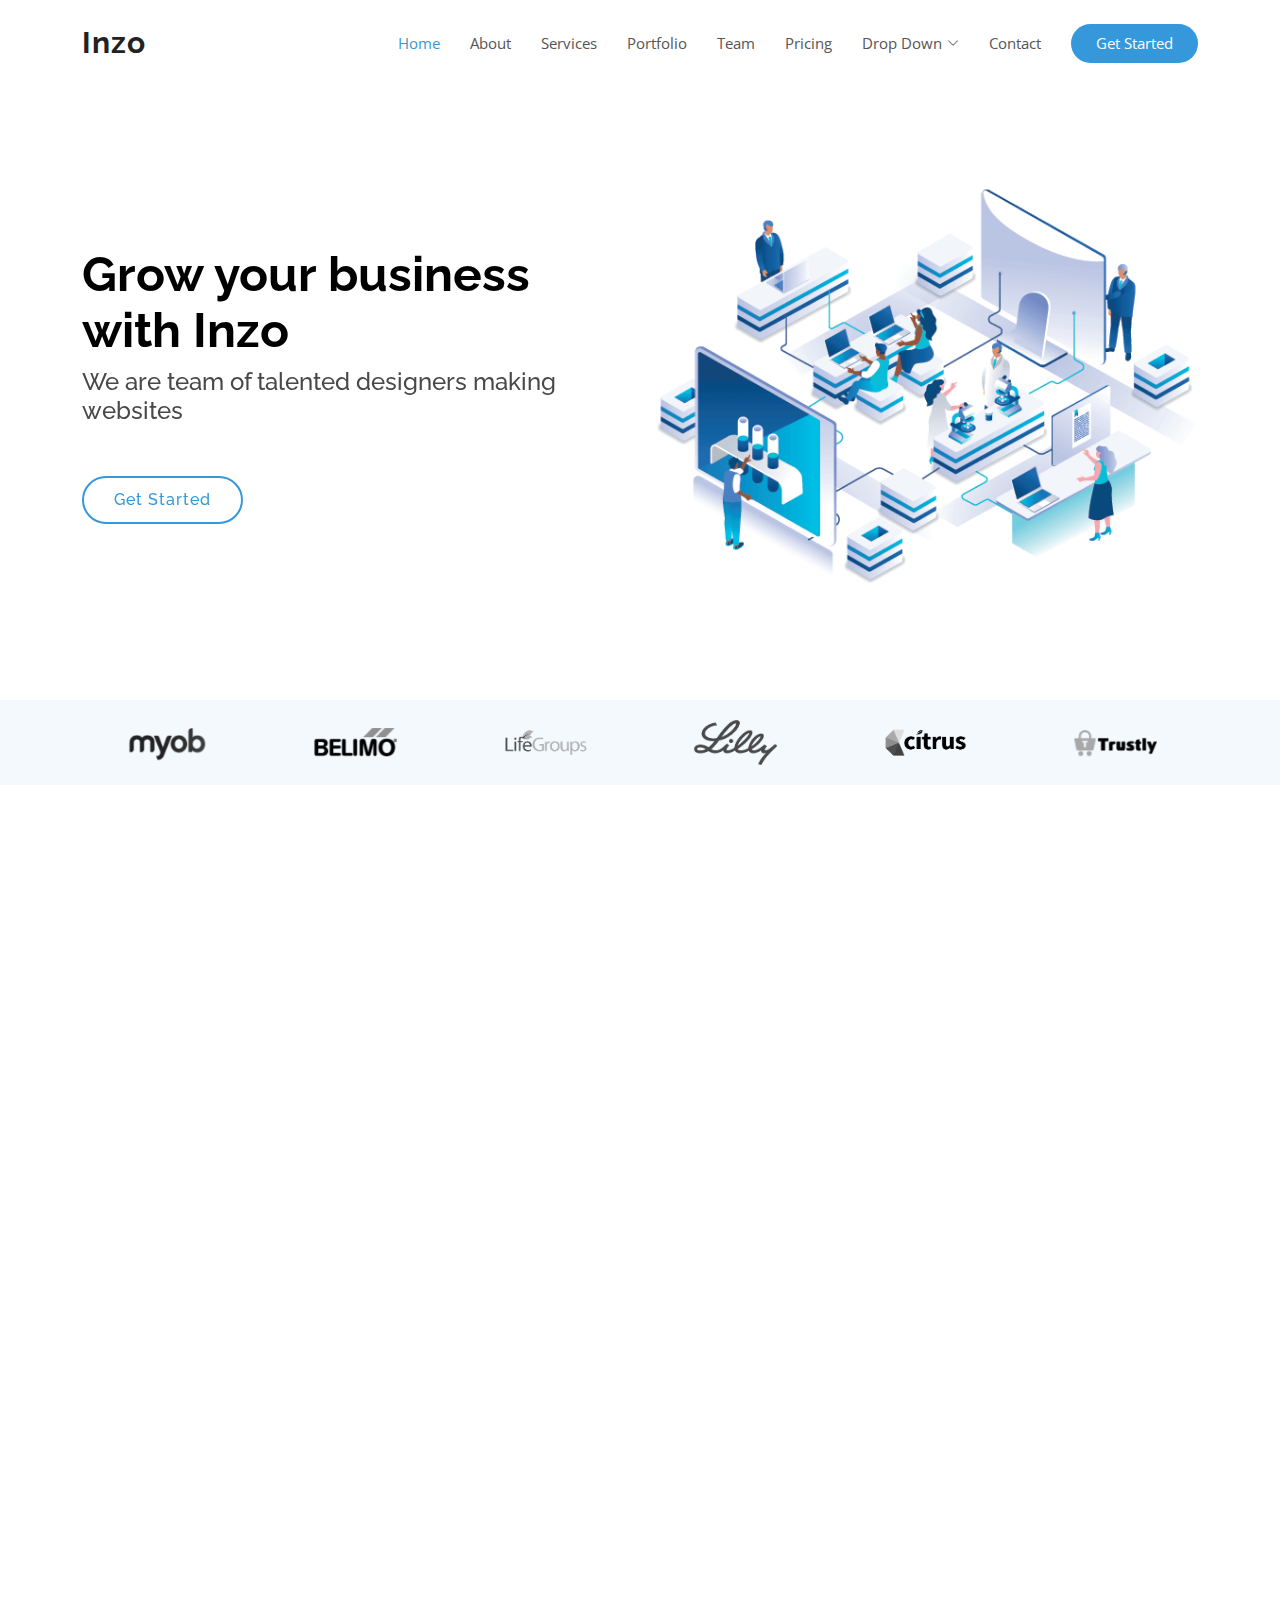
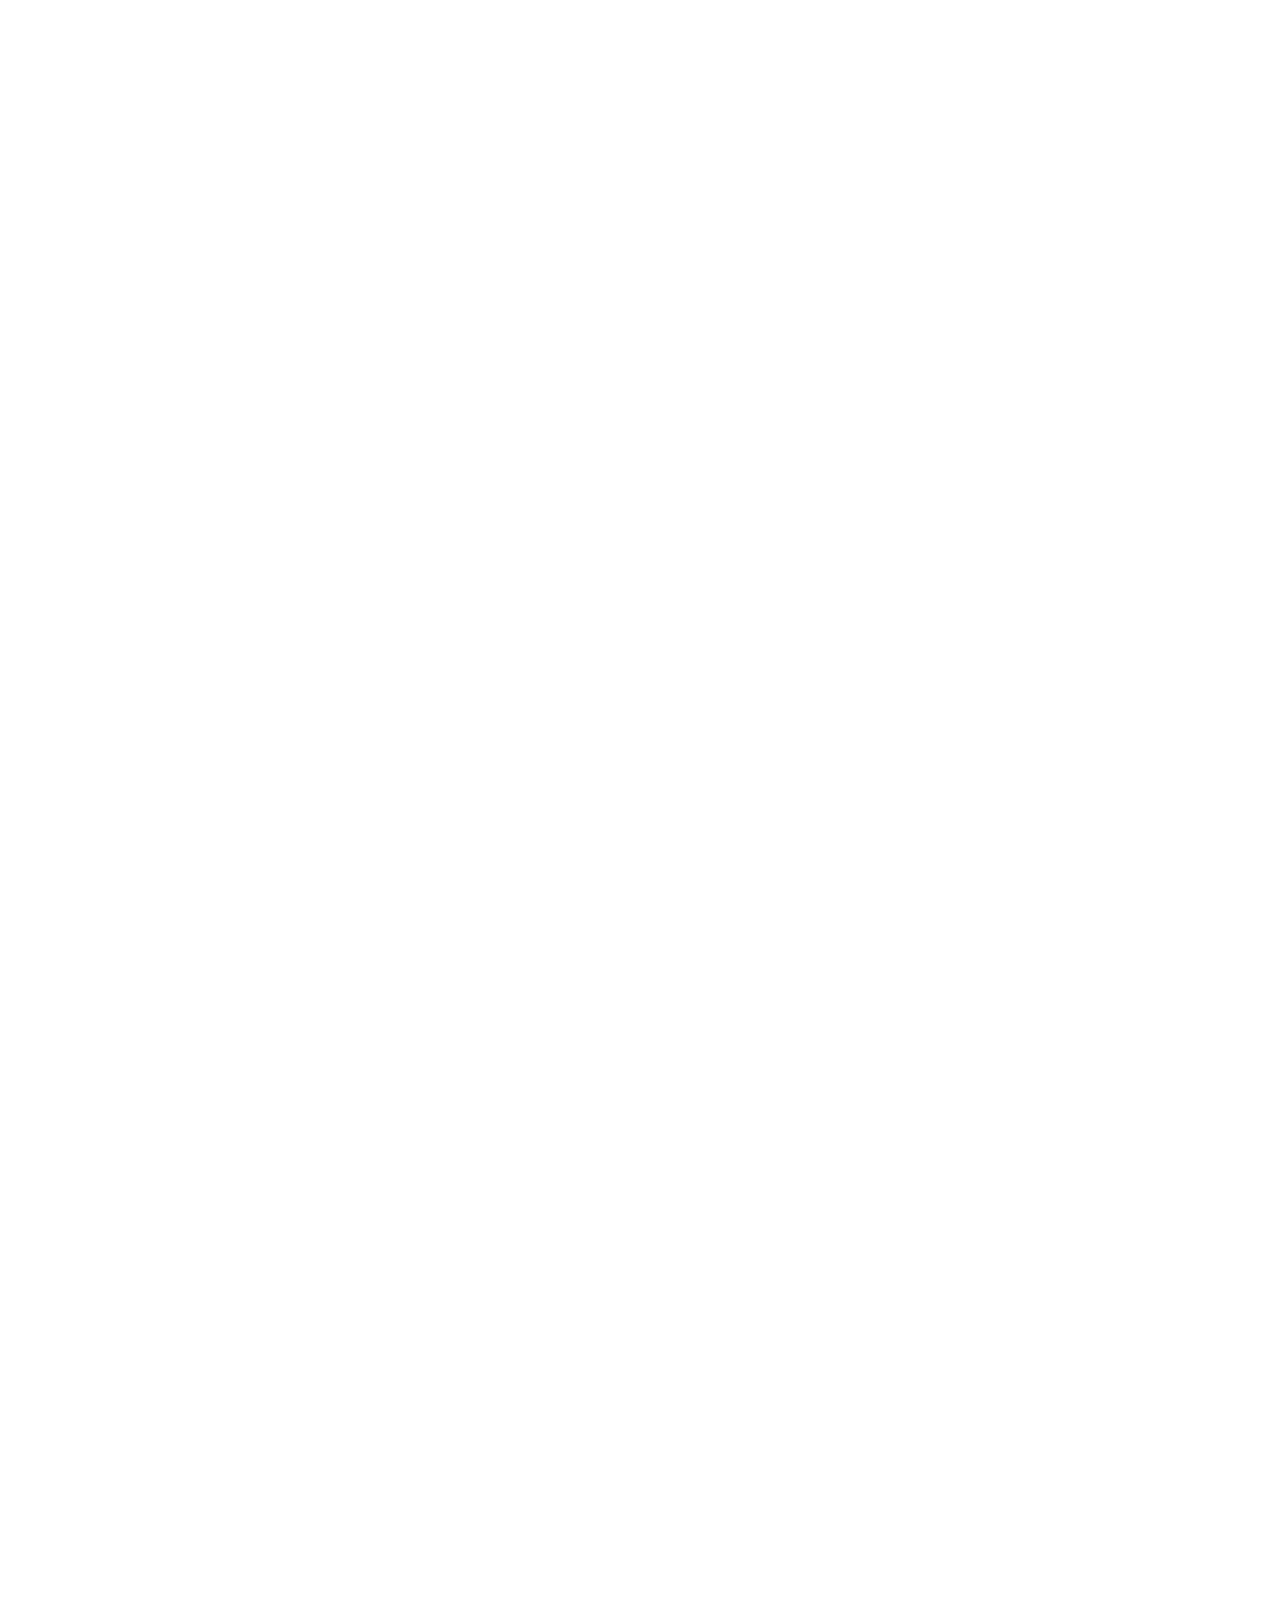
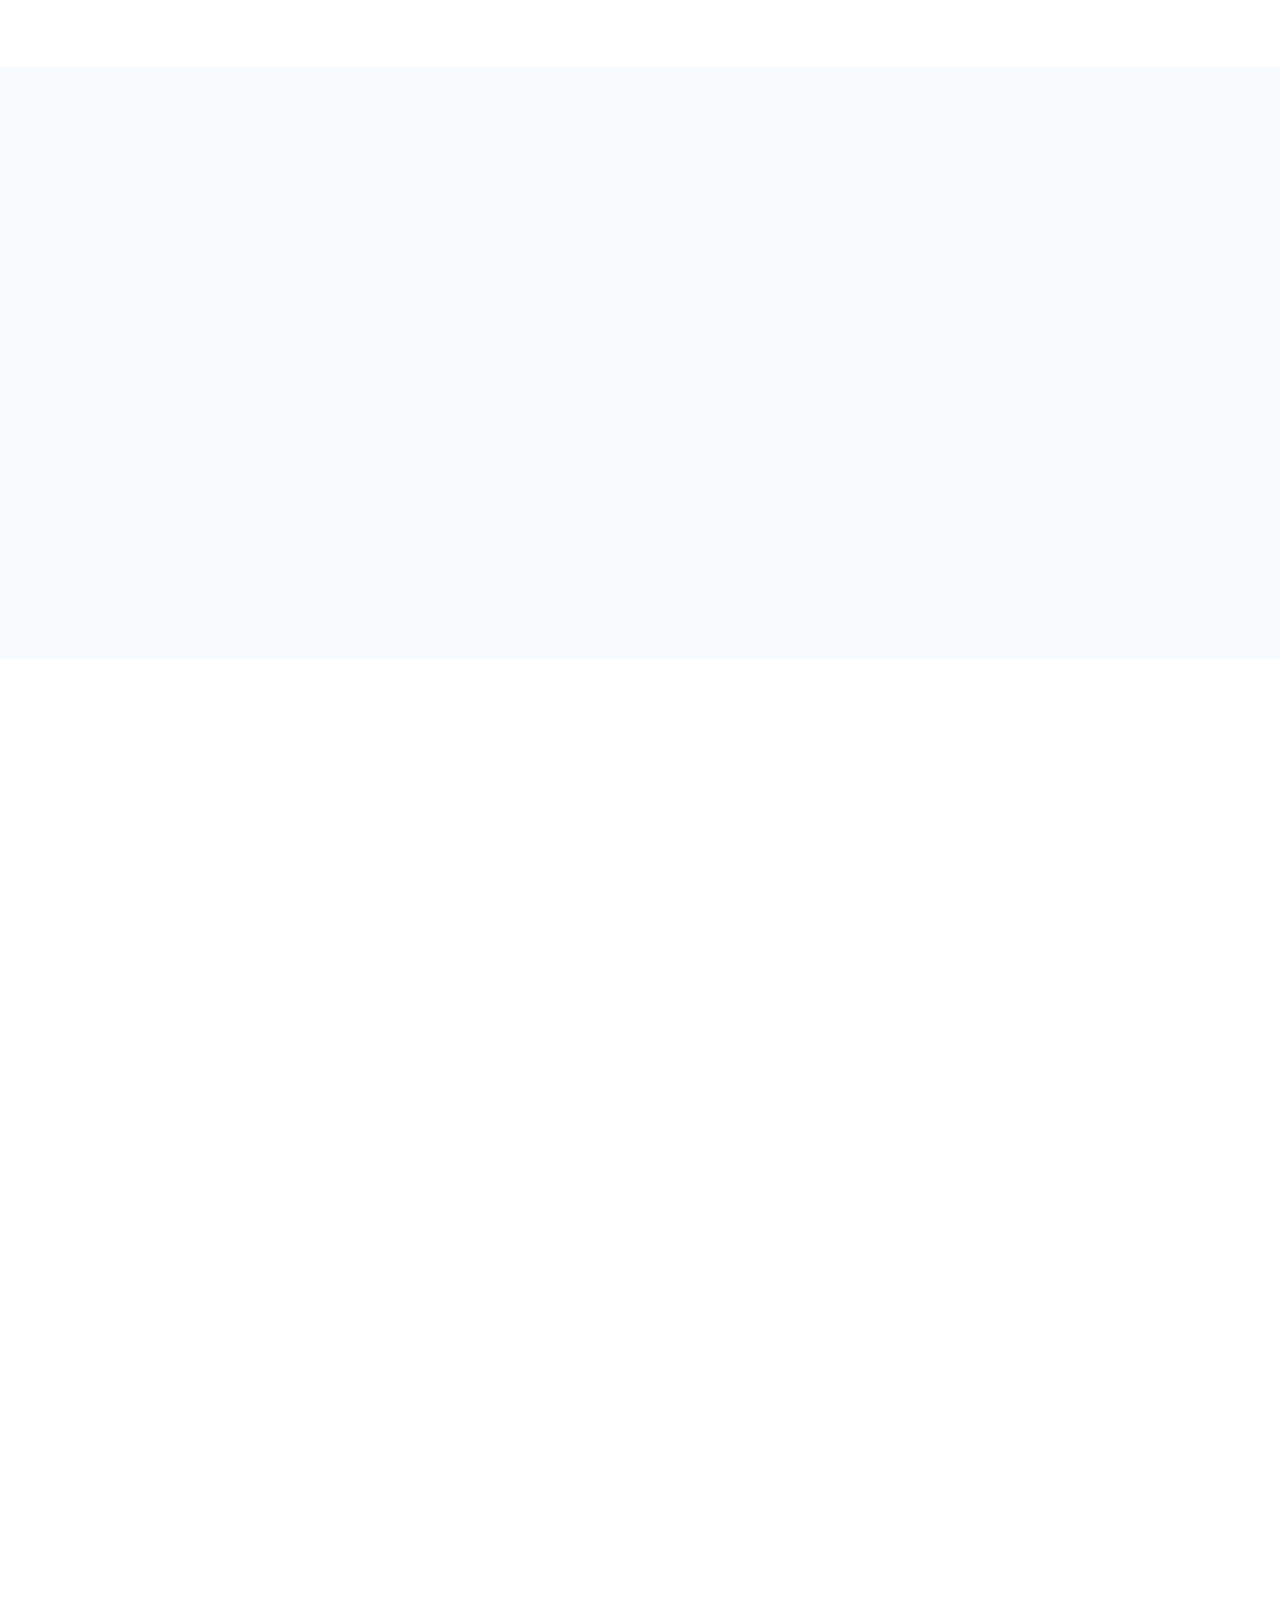
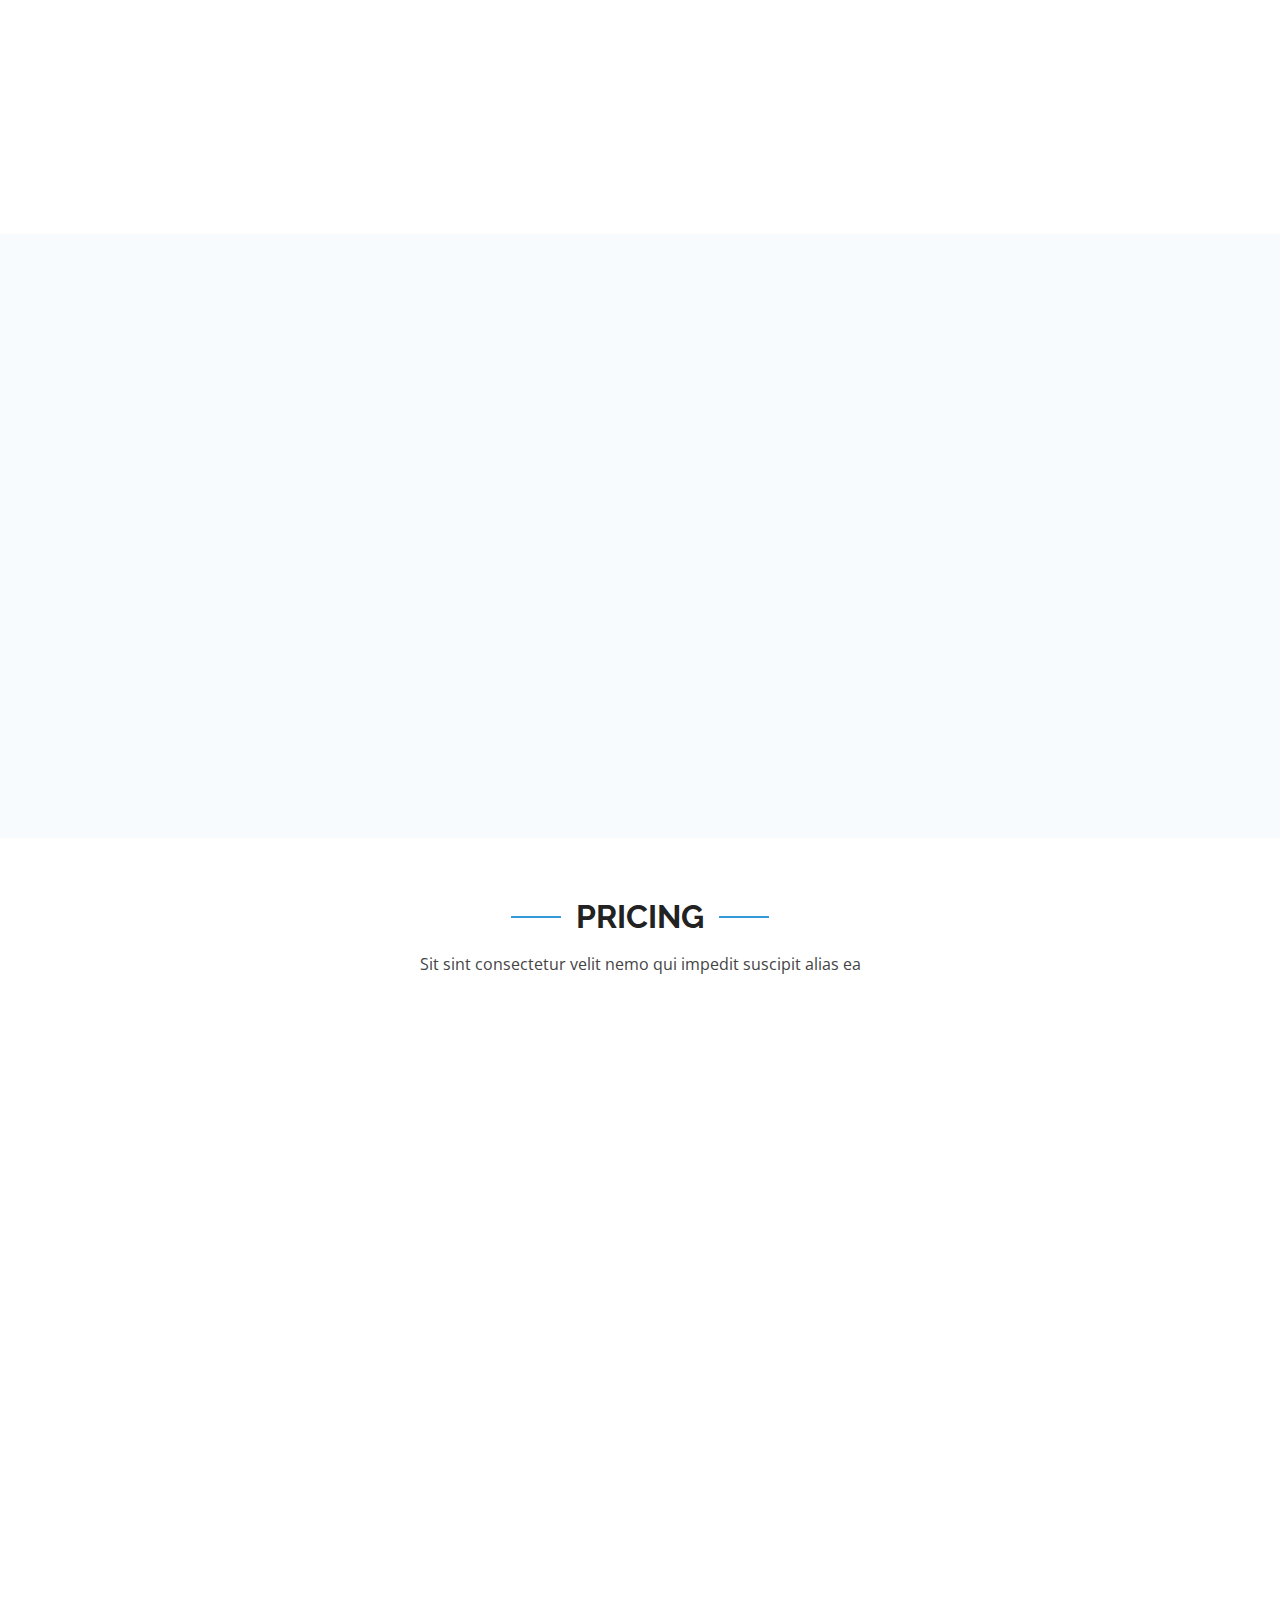
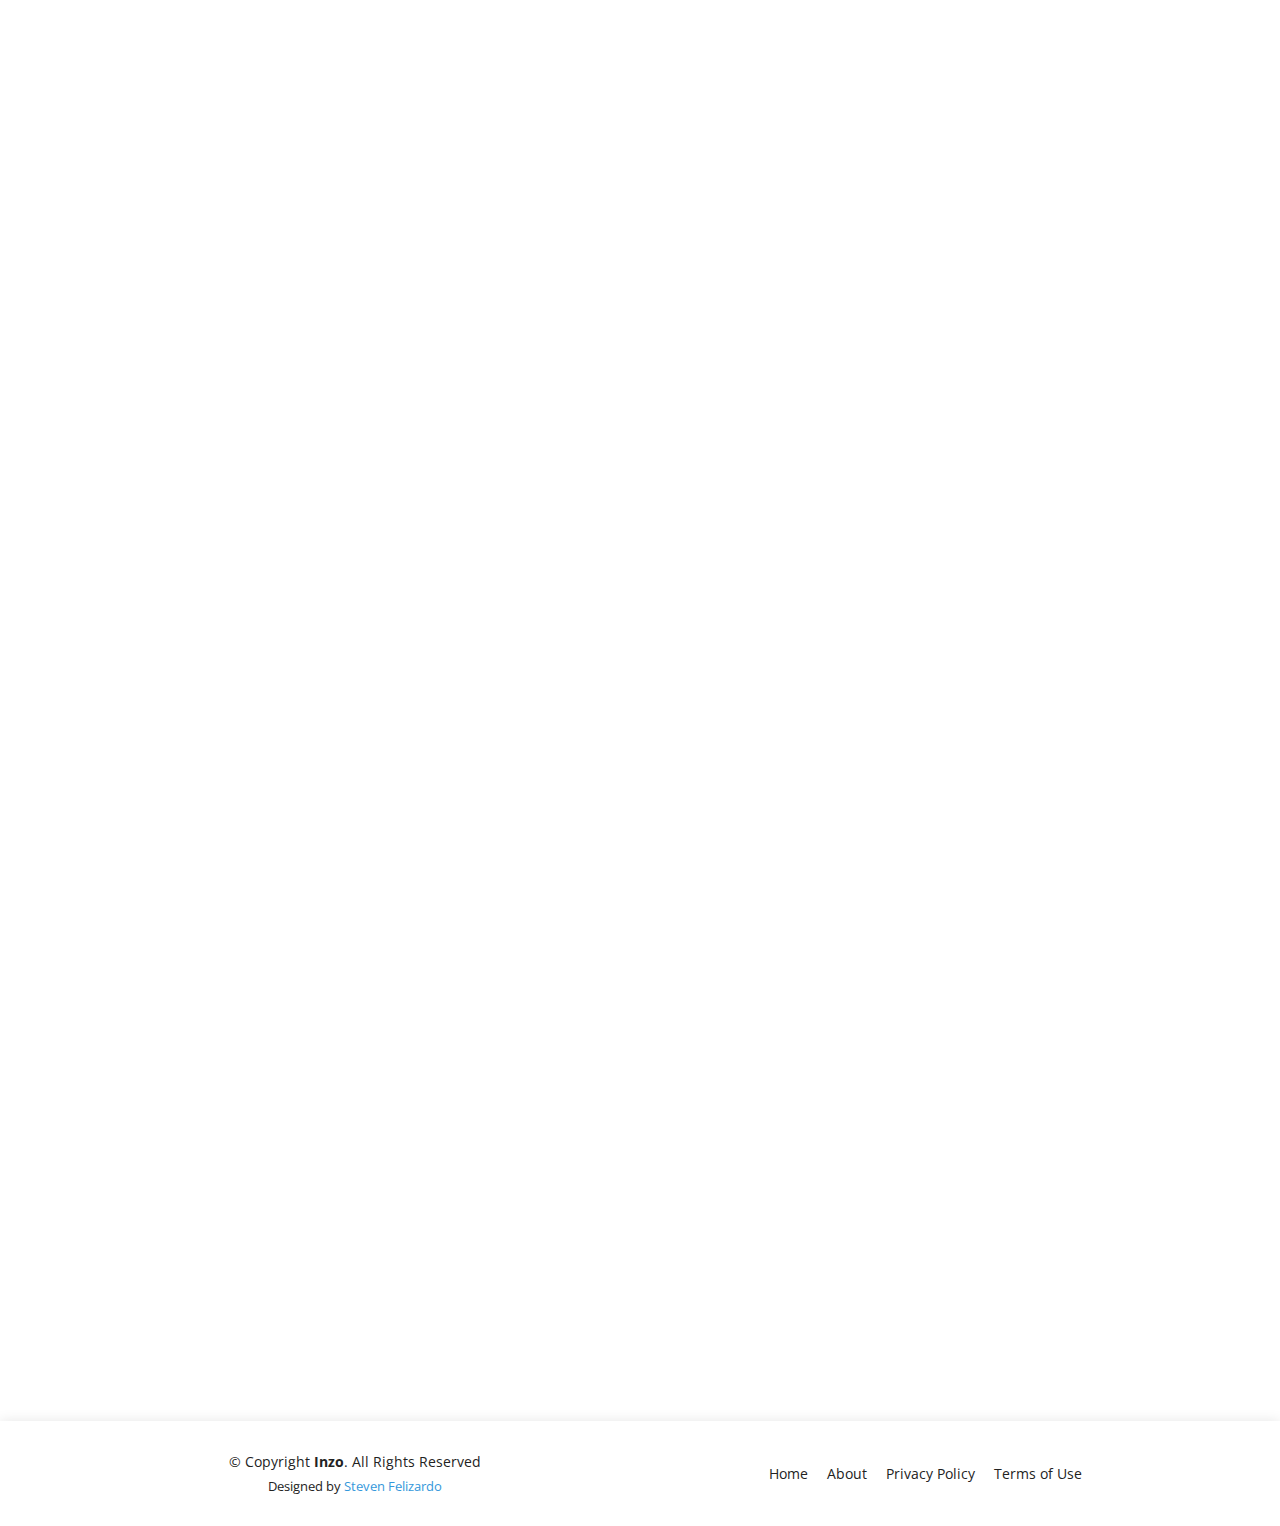
==== commit a2bdee97: "update" ====
--- a/index.html
+++ b/index.html
@@ -1394,7 +1394,7 @@
               &copy; Copyright <strong>Inzo</strong>. All Rights Reserved
             </div>
             <div class="credits">
-              Designed by <a href="https://bootstrapmade.com/">BootstrapMade</a>
+              Designed by <a href="#">Steven Felizardo</a>
             </div>
           </div>
           <div class="col-lg-6">
